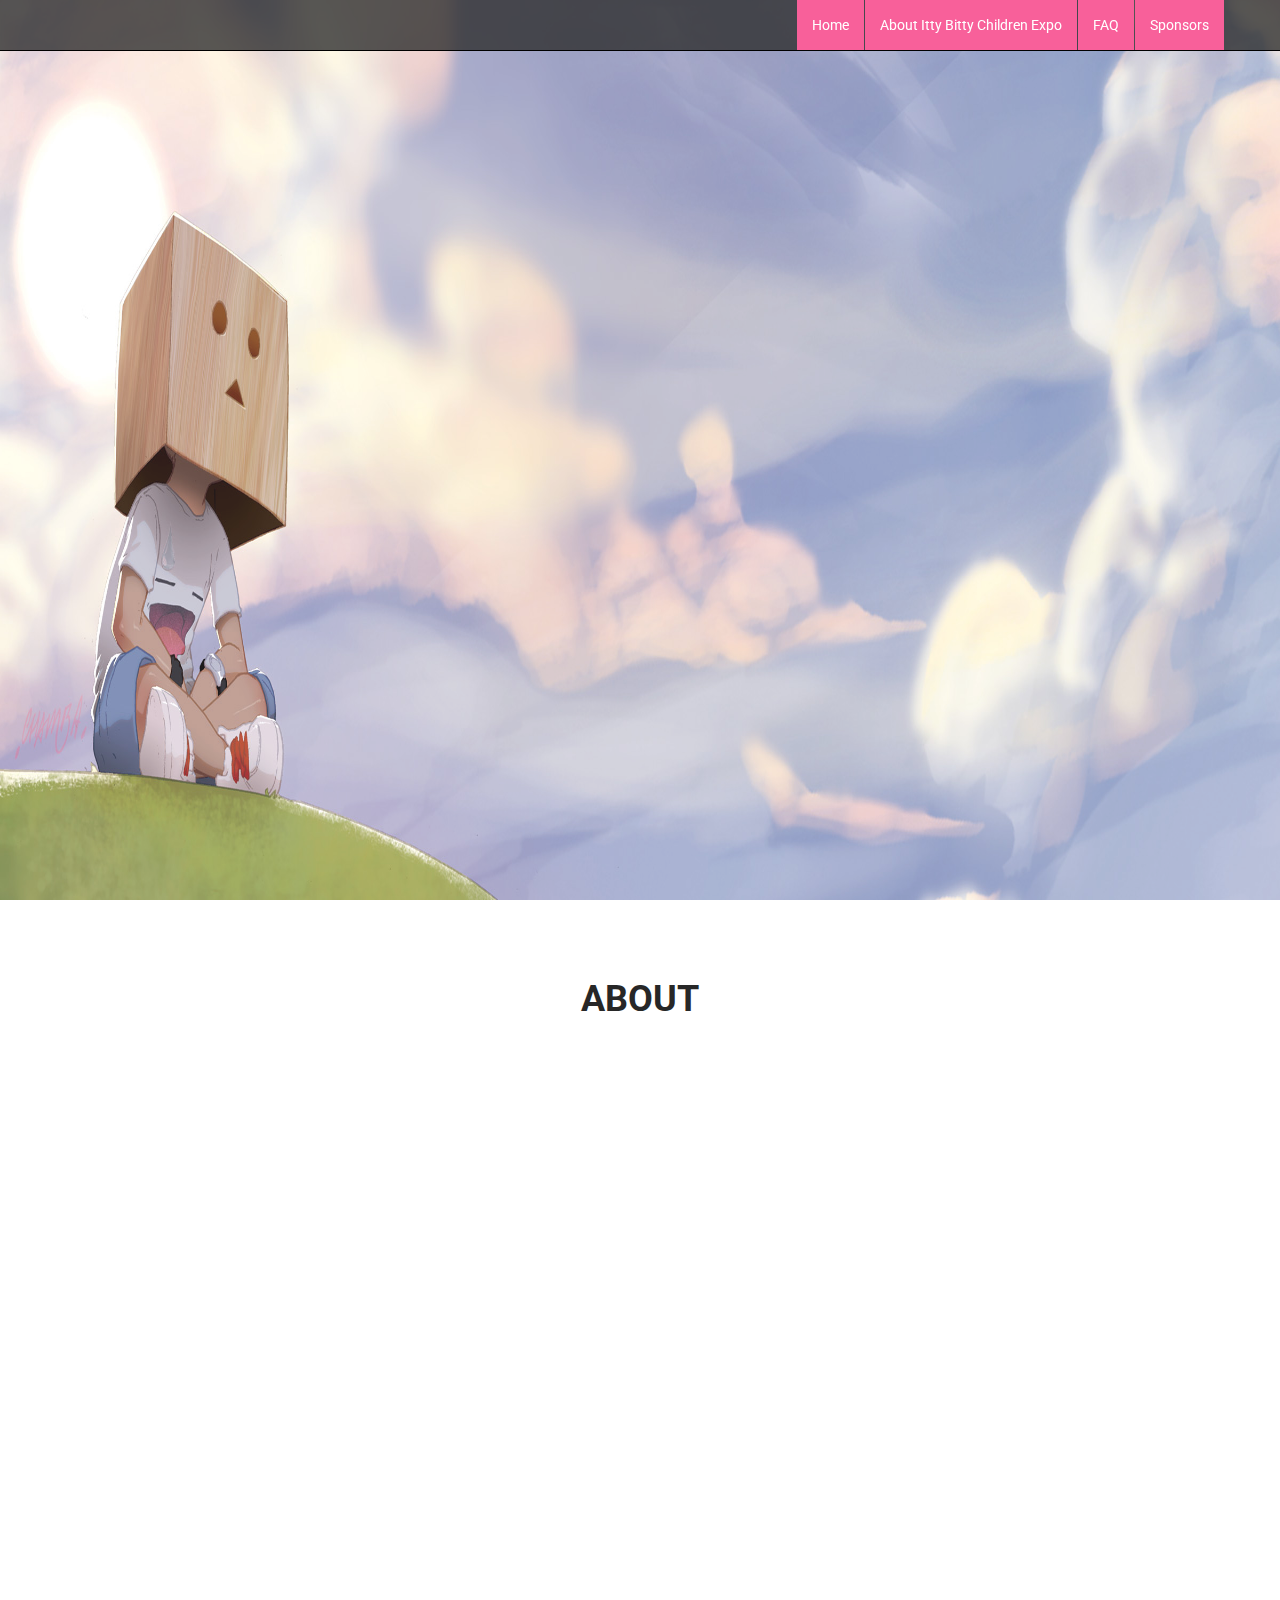
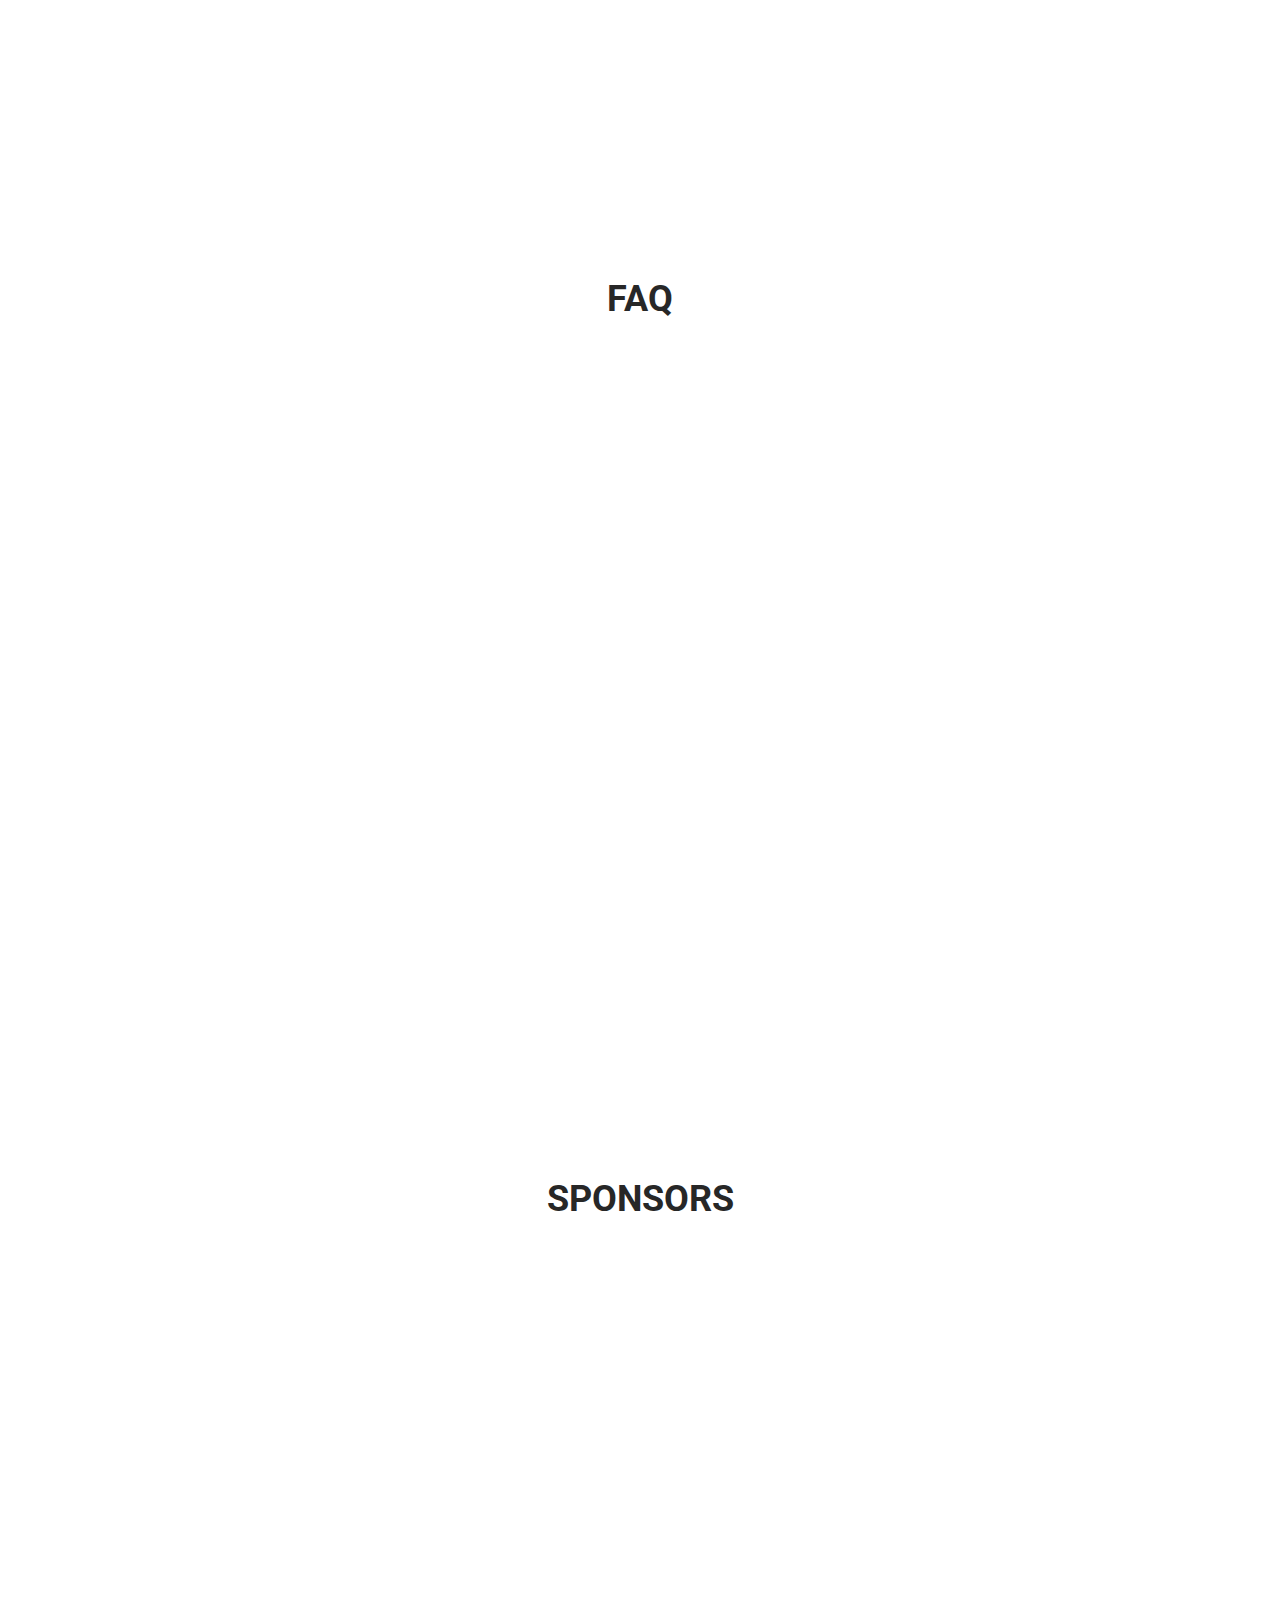
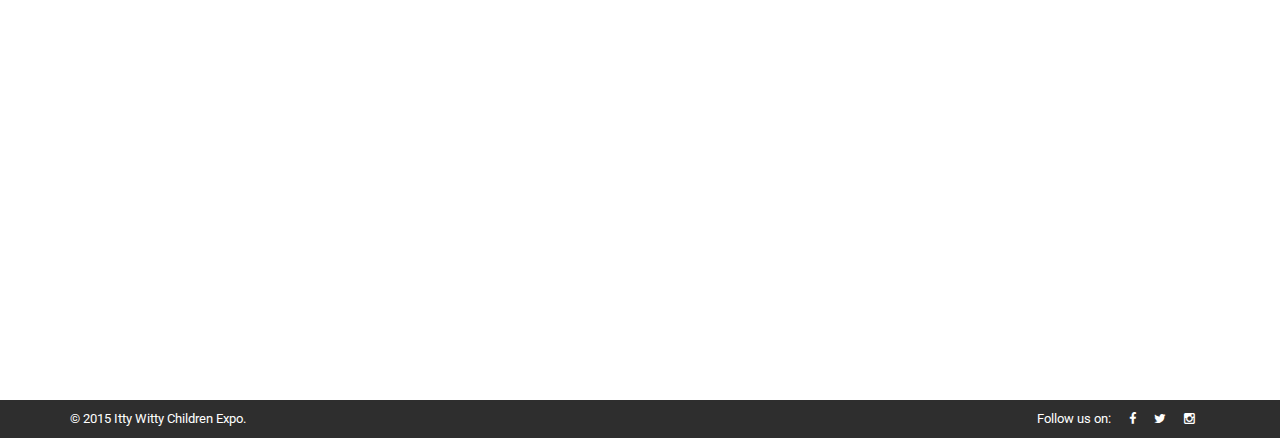
==== Itty Bitty Childrens Expo/about.html @ 8c100fec "fixed the coding" ====
<!DOCTYPE html>
<html lang="en">


<head>
    <meta charset="utf-8">
    <meta http-equiv="X-UA-Compatible" content="IE=edge">
    <meta name="viewport" content="width=device-width, initial-scale=1">
    <meta name="description" content="">
    <meta name="author" content="">

    <title>Itty Bitty Children Expo | About</title>

    <!--CSS-->
    <link href="css/font-awesome.min.css" rel="stylesheet">
    <link href="css/bootstrap.min.css" rel="stylesheet">
    <link href="css/scrolling-nav.css" rel="stylesheet">
    <link href="css/about.css" rel="stylesheet">


    <!--Javascript-->
    <script src="js/jquery.js"></script>
    <script src="js/bootstrap.min.js"></script>
    <script src="js/jquery.easing.min.js"></script>
    <script src="js/scrolling-nav.js"></script>
    <script src="js/jquery.slides.min.js"></script>
</head>

<body id="page-top" data-spy="scroll" data-target=".navbar-fixed-top">

    <!-- Navigation -->
    <nav class="navbar navbar-default navbar-fixed-top" role="navigation">

        <div class="container">

            <div class="navbar-header page-scroll">

                <button type="button" class="navbar-toggle" data-toggle="collapse" data-target=".navbar-ex1-collapse">
                    <span class="sr-only">Toggle navigation</span>
                    <span class="icon-bar"></span>
                    <span class="icon-bar"></span>
                    <span class="icon-bar"></span>
                </button>

                <a class="navbar-brand page-scroll" href="#page-top">
                    <!-- <img src="img/j2logosmall.png" id="smallLogo" /> -->
                    
                </a>
            </div>


            <div class="collapse navbar-collapse navbar-ex1-collapse">
                <ul class="nav navbar-nav navbar-right" id="ul-menu">
                    <li class="hidden">
                        <a class="page-scroll" href="#page-top"></a>
                    </li>
                     <li>
                        <a class="page-scroll" href="index.html">Home</a>
                    </li>
                    <li>
                        <a class="page-scroll" href="#about">About Itty Bitty Children Expo</a>
                    </li>
                    <li>
                        <a class="page-scroll" href="#faq">FAQ</a>
                    </li>
                    <li>
                        <a class="page-scroll" href="#sponsors">Sponsors</a>
                    </li>
                </ul>
            </div>
            <!-- /.navbar-collapse -->
        </div>
        <!-- /.container -->
    </nav>

    <!-- Intro Section -->
    <section id="intro" class="intro-section">
        <div class="container divContainer">
            
        </div>
    </section>

    <!-- ABOUT -->
    <section id="about" class="about-section">
        <div class="container divContainer">
            <h1 class="section-title">ABOUT</h1>
        </div>    
    </section>

    <!-- FAQ -->
    <section id="faq" class="faq-section">
        <div class="container divContainer">
            <h1 class="section-title">FAQ</h1>
        </div>
    </section>

    <!-- SPONSORS -->
    <section id="sponsors" class="sponsors-section">
        <div class="container divContainer">
            <h1 class="section-title">SPONSORS</h1>
            
        </div>
    </section>

    <footer id="footer">
        <div class="container">
            <div class="row">
                <div class="col-sm-6">
                    &copy; 2015 Itty Witty Children Expo. <!-- Designed by <a target="_blank" href="http://shapebootstrap.net/" title="Ang mga pogi ng CS">Aviso, Llagas, Manalastas</a> -->
                </div>
                <div class="col-sm-6">
                    
                    <ul class="social-icons">
                        <li>Follow us on:</li>
                        <li><a href="http://www.facebook.com" target="_blank"><i class="fa fa-facebook"></i></a></li>
                        <li><a href="http://www.twitter.com"><i class="fa fa-twitter"></i></a></li>
                         <li><a href="http://www.instagram.com"><i class="fa fa-instagram"></i></a></li>
      
                    </ul>
                </div>
            </div>
        </div>
    </footer><!--/#footer-->

</body>
</html>
---- Itty Bitty Childrens Expo/css/scrolling-nav.css ----
/*!
 * Start Bootstrap - Scrolling Nav HTML Template (http://startbootstrap.com)
 * Code licensed under the Apache License v2.0.
 * For details, see http://www.apache.org/licenses/LICENSE-2.0.
 */

body {
    width: 100%;
    height: 100%;
}

html {
    width: 100%;
    height: 100%;
}

@media(min-width:767px) {
    .navbar {
        
        -webkit-transition: background .5s ease-in-out,padding .5s ease-in-out;
        -moz-transition: background .5s ease-in-out,padding .5s ease-in-out;
        transition: background .5s ease-in-out,padding .5s ease-in-out;
    }

    .top-nav-collapse {
        padding: 0;
    }
}



/***********************
********* Footer ******
************************/
#footer {
  position: relative;
  bottom: 0;
  width: 100%;
  padding-top: 10px;
  padding-bottom: 10px;
  color: #fff;
  background: #2e2e2e;
  font-size: .9em;
}
#footer a {
  color: #fff;
}
#footer a:hover {
  color: #45aed6;
}


#footer ul {
    list-style-type: none;
    padding: 0;
    margin: 0 7.5px;
}

#footer ul > li {
    display: inline-block;
    margin: 0 7.5px;
}

@media only screen and (min-width: 768px) {
    #footer .social-icons {
        float: right;   
    }
}


.section-title {
    font-weight: bold;
    color: #272727;
    text-transform: uppercase;
    position: relative;
    padding-bottom: 20px;
}
---- Itty Bitty Childrens Expo/css/about.css ----
@import url(http://fonts.googleapis.com/css?family=Roboto:400,300,100,700,100italic,300italic,400italic,700italic);

*{
    margin:0;
    padding:0;
}

body {
    background: url("../images/bg2.jpg");
    background-size: 100% 100%;
    background-repeat: no-repeat;
    background-attachment: fixed;

    font-family: 'Roboto', sans-serif;
    font-weight: 400;
}

.navbar-default {
    background-color: rgba(46, 46, 46, 0.8);
    border-bottom: 1px solid #000;
}

    .navbar-default .navbar-nav > li > a {
        color: #fff;
    }

        .navbar-default .navbar-nav > li > a:hover {
            color: #000;
        }

        .navbar-default .navbar-nav > li > a:focus {
            color: #fff;
        }

    .navbar-default .navbar-brand {
        color: #b1b1b1;
    }

        .navbar-default .navbar-brand:hover {
            color: #fff;
        }

        .navbar-default .navbar-brand:focus {
            color: #b1b1b1;
        }

#ul-menu li:nth-child(2) {
    background-color: #F8609A;
    margin-right: 1px;
    
}

#ul-menu li:nth-child(3) {
    background-color: #F8609A;
    margin-right: 1px;
}

#ul-menu li:nth-child(4) {
    background-color: #F8609A;
    margin-right: 1px;
}

#ul-menu li:nth-child(5) {
    background-color: #F8609A;
    margin-right: 1px;
}

.navbar-default .navbar-nav>.active>a, .navbar-default .navbar-nav>.active>a:hover, .navbar-default .navbar-nav>.active>a:focus {
    color: #000;
    background-color: transparent;
}


/*Non Nav*/
#smallLogo {
    float: left;
    margin-top: -5px;
    margin-right: 5px;
    height: 32px;
}

#slides {
    position: relative;
    top: -75px;
    border: 1px solid #383838;
    max-height: 85%;
    max-width: 85%;
    margin-left: auto;
    margin-right: auto;
    background-color:#e1e1e1;
}

    #slides img {
        max-height: 100%;
        max-width: 100%;
    }

.divContainer {
    margin-top:-90px;
}


/*ACCORDION*/

#accordion input {
	display: none;
}
#accordion label {
	background: #383838;
    color:#fff;
	cursor: pointer;
	display: block;
	margin-bottom: .125em;
	padding: .25em 1em;
	z-index: 20;
}
#accordion label:hover {
	background: #b1b1b1;
}

#accordion input:checked + label {
	background: #383838;
	border-bottom-right-radius: 0;
	border-bottom-left-radius: 0;
	color: #fff;
	margin-bottom: 0;
}
#accordion article {
	background: #fff;
	height:0px;
	overflow:hidden;
	z-index:10;
}

#accordion input:checked article {
}
#accordion input:checked ~ article {
	border-bottom-left-radius: .25em;
	border-bottom-right-radius: .25em;
	height: auto;
	margin-bottom: .125em;
}


div article {
    font-size:.8em;
}

p {
    margin:0;
}



/* Demo Sections - You can use these as guides or delete them - the scroller will work with any sort of height, fixed, undefined, or percentage based.
The padding is very important to make sure the scrollspy picks up the right area when scrolled to. Adjust the margin and padding of sections and children 
of those sections to manage the look and feel of the site. */

.intro-section {
    height: 100%;
    overflow: auto;
    padding-top: 150px;
    text-align: center;
    background: rgba(255, 255, 255, 0.1);
}

.about-section {
    height: 100%;
    overflow: auto;
    padding-top: 150px;
    text-align: center;
    background: rgba(255, 255, 255, 0.1);
}

.faq-section {
    height: 100%;
    overflow: auto;
    padding-top: 150px;
    text-align: center;
    background: rgba(255, 255, 255, 0.1);
}

.sponsors-section {
    height: 100%;
    overflow: auto;
    padding-top: 150px;
    text-align: center;
    background: rgba(255, 255, 255, 0.1);
}

@media screen and (max-width: 414px) and (max-height: 736px) {

    body {
        background-image:url("../images/bg2.jpg");
        background-repeat:no-repeat;
        background-size: 200% 100%;
    }


}
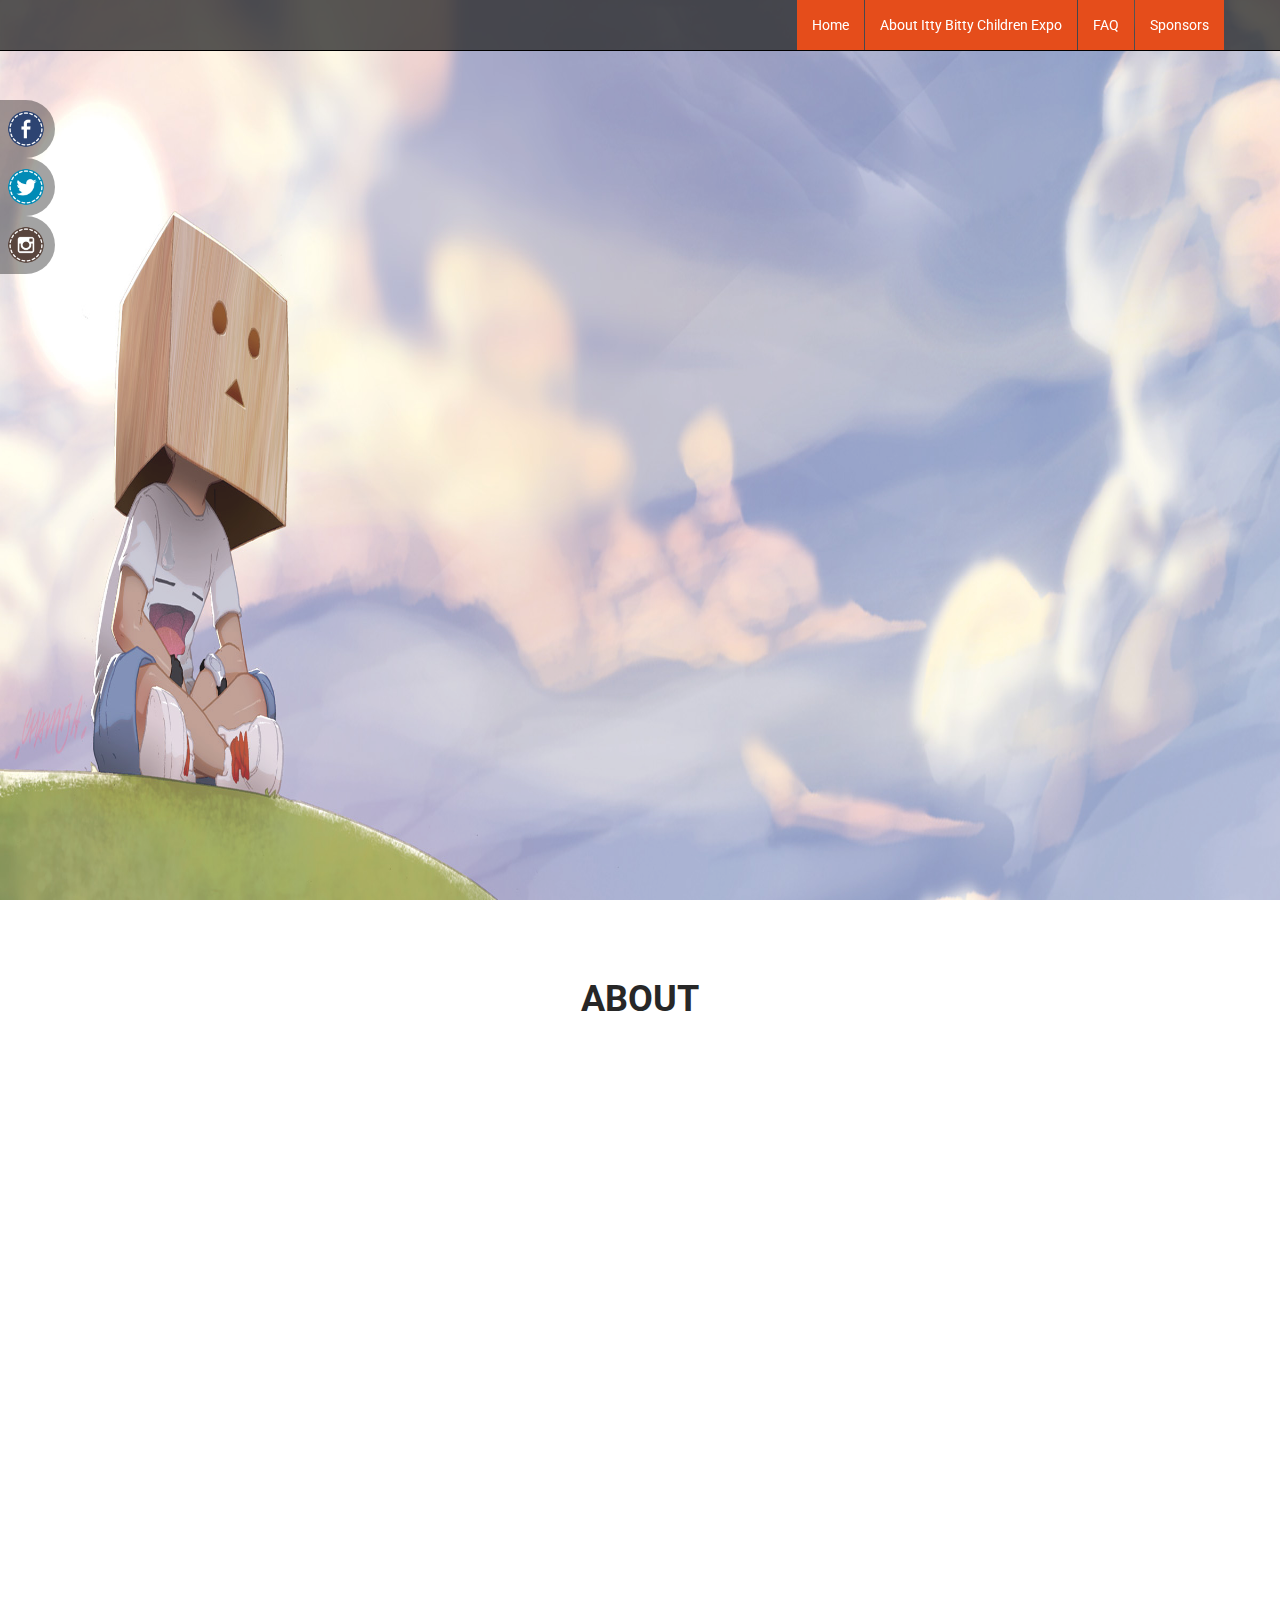
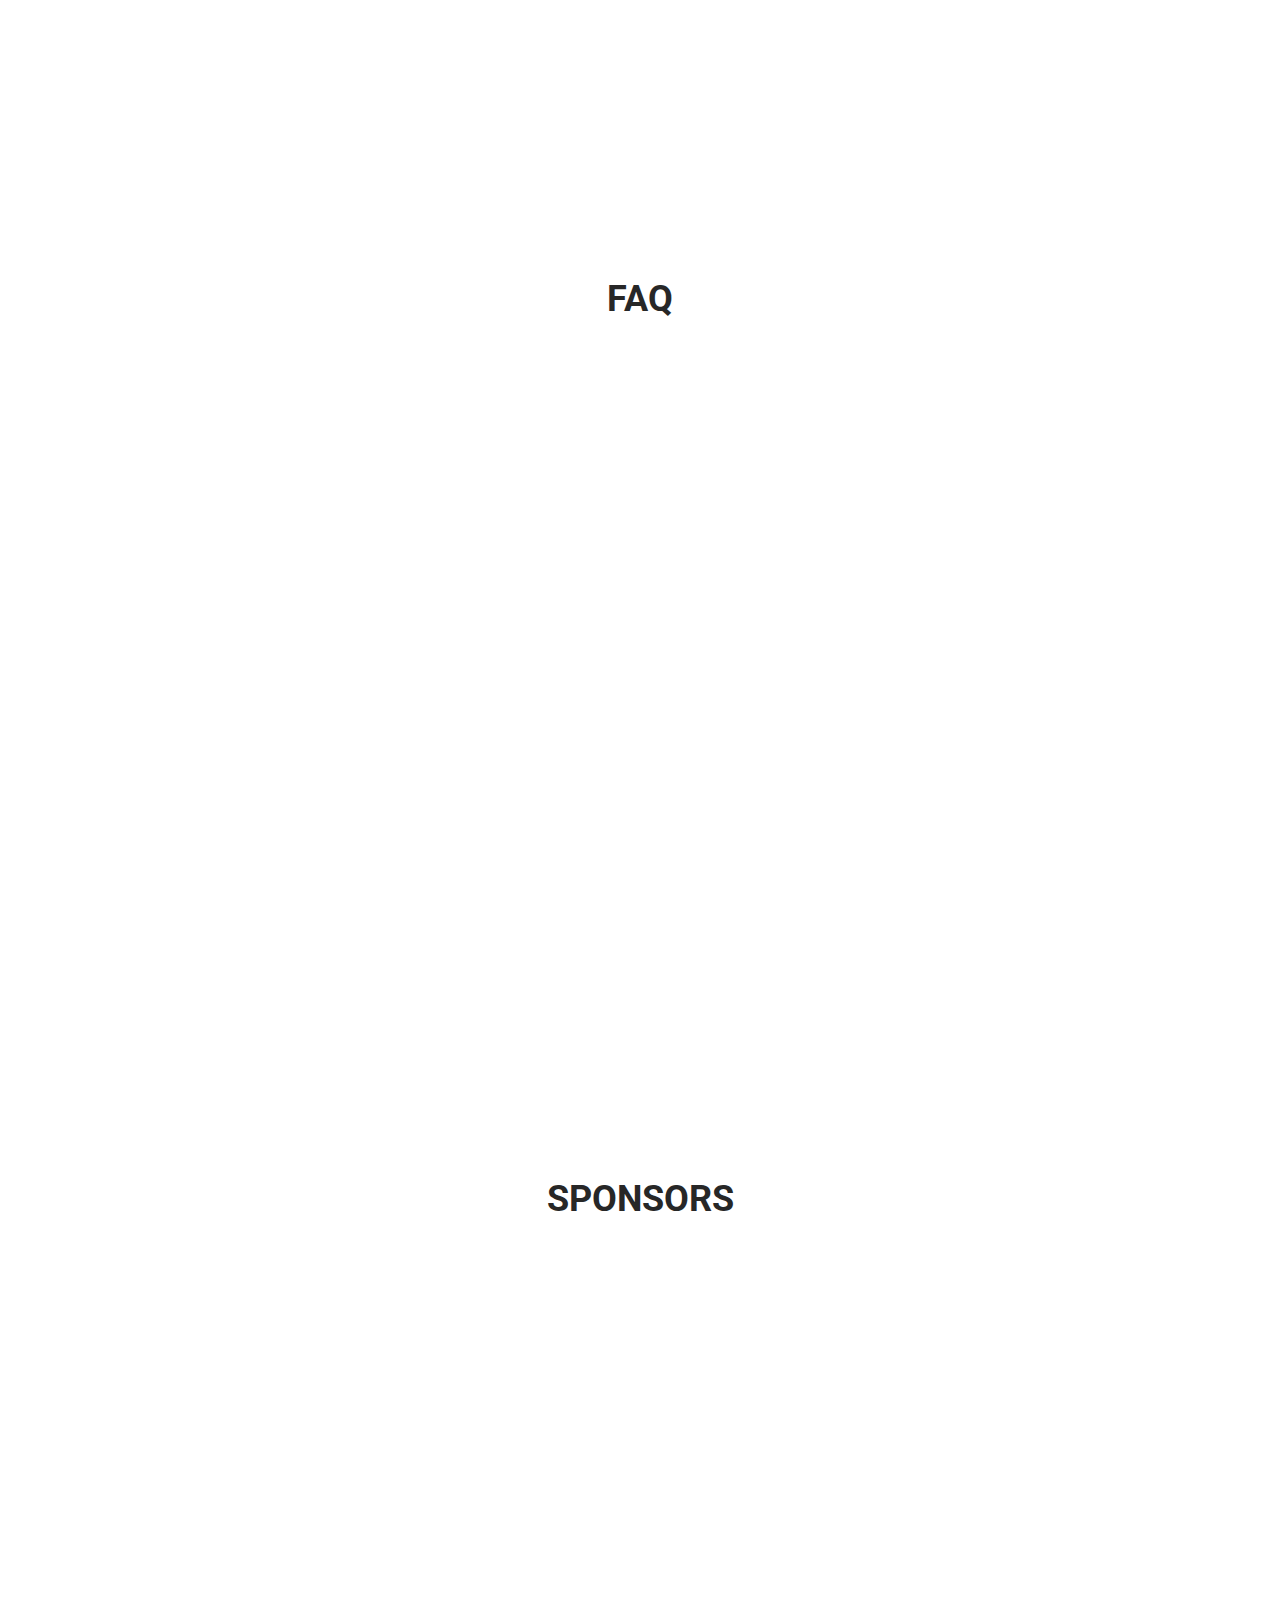
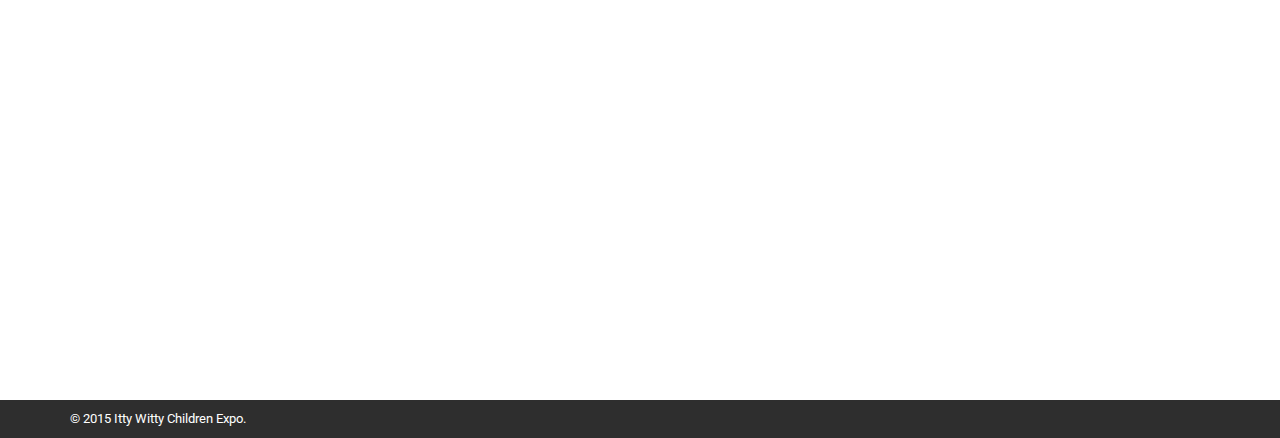
==== commit 8249d7c7: "" ====
--- a/Itty Bitty Childrens Expo/about.html
+++ b/Itty Bitty Childrens Expo/about.html
@@ -16,8 +16,8 @@
     <link href="css/bootstrap.min.css" rel="stylesheet">
     <link href="css/scrolling-nav.css" rel="stylesheet">
     <link href="css/about.css" rel="stylesheet">
-
-
+    <link href="css/socialstyle.css" rel="stylesheet">
+                                           
     <!--Javascript-->
     <script src="js/jquery.js"></script>
     <script src="js/bootstrap.min.js"></script>
@@ -108,18 +108,22 @@
                 <div class="col-sm-6">
                     &copy; 2015 Itty Witty Children Expo. <!-- Designed by <a target="_blank" href="http://shapebootstrap.net/" title="Ang mga pogi ng CS">Aviso, Llagas, Manalastas</a> -->
                 </div>
-                <div class="col-sm-6">
-                    
-                    <ul class="social-icons">
-                        <li>Follow us on:</li>
-                        <li><a href="http://www.facebook.com" target="_blank"><i class="fa fa-facebook"></i></a></li>
-                        <li><a href="http://www.twitter.com"><i class="fa fa-twitter"></i></a></li>
-                         <li><a href="http://www.instagram.com"><i class="fa fa-instagram"></i></a></li>
-      
-                    </ul>
-                </div>
+               
             </div>
         </div>
+        
+        
+        <nav class="social">
+          <ul>
+                <li><a href="http://facebook.com"><img src="images/Facebook.png" alt="" width="38" height="38" class="circle"/></a></li><br>
+              <li><a href="http://twitter.com"><img src="images/Twitter.png" alt="" width="38" height="38" class="circle"/></a></li><br>
+             <li><a href="http://www.instagram.com"><img src="images/Instagram.png" alt="" width="38" height="38" class="circle"/></a></li><br>
+
+          </ul>
+      </nav>
+        
+        
+        
     </footer><!--/#footer-->
 
 </body>
--- a/Itty Bitty Childrens Expo/css/about.css
+++ b/Itty Bitty Childrens Expo/css/about.css
@@ -26,6 +26,8 @@
 
         .navbar-default .navbar-nav > li > a:hover {
             color: #000;
+            background-color: #EC6B46;
+            
         }
 
         .navbar-default .navbar-nav > li > a:focus {
@@ -37,6 +39,7 @@
     }
 
         .navbar-default .navbar-brand:hover {
+            
             color: #fff;
         }
 
@@ -45,23 +48,23 @@
         }
 
 #ul-menu li:nth-child(2) {
-    background-color: #F8609A;
+    background-color: #E54D1B;
     margin-right: 1px;
     
 }
 
 #ul-menu li:nth-child(3) {
-    background-color: #F8609A;
+    background-color: #E54D1B;
     margin-right: 1px;
 }
 
 #ul-menu li:nth-child(4) {
-    background-color: #F8609A;
+    background-color: #E54D1B;
     margin-right: 1px;
 }
 
 #ul-menu li:nth-child(5) {
-    background-color: #F8609A;
+    background-color: #E54D1B;
     margin-right: 1px;
 }
 
--- a/Itty Bitty Childrens Expo/css/socialstyle.css
+++ b/Itty Bitty Childrens Expo/css/socialstyle.css
@@ -0,0 +1,51 @@
+a {
+  color: #fff;
+  text-decoration: none;
+}
+
+.social {
+  position: fixed;
+  top: 100px;
+}
+.social ul {
+  padding: 100px;
+  -webkit-transform: translate(-270px, 0);
+  -moz-transform: translate(-270px, 0);
+  -ms-transform: translate(-270px, 0);
+  -o-transform: translate(-270px, 0);
+  transform: translate(-270px, 0);
+}
+.social ul li {
+  display: block;
+  margin: 5px;
+  background: rgba(0, 0, 0, 0.36);
+  width: 310px;
+  text-align: right;
+  padding: 10px;
+  -webkit-border-radius: 0 30px 30px 0;
+  -moz-border-radius: 0 30px 30px 0;
+  border-radius: 0 30px 30px 0;
+  -webkit-transition: all 1s;
+  -moz-transition: all 1s;
+  -ms-transition: all 1s;
+  -o-transition: all 1s;
+  transition: all 1s;
+}
+.social ul li:hover img {
+  color: #fff;
+  
+  -webkit-transform: rotate(360deg);
+  -moz-transform: rotate(360deg);
+  -ms-transform: rotate(360deg);
+  -o-transform: rotate(360deg);
+  transform: rotate(360deg);
+  -webkit-transition: all 1s;
+  -moz-transition: all 1s;
+  -ms-transition: all 1s;
+  -o-transition: all 1s;
+  transition: all 1s;
+}
+
+
+
+    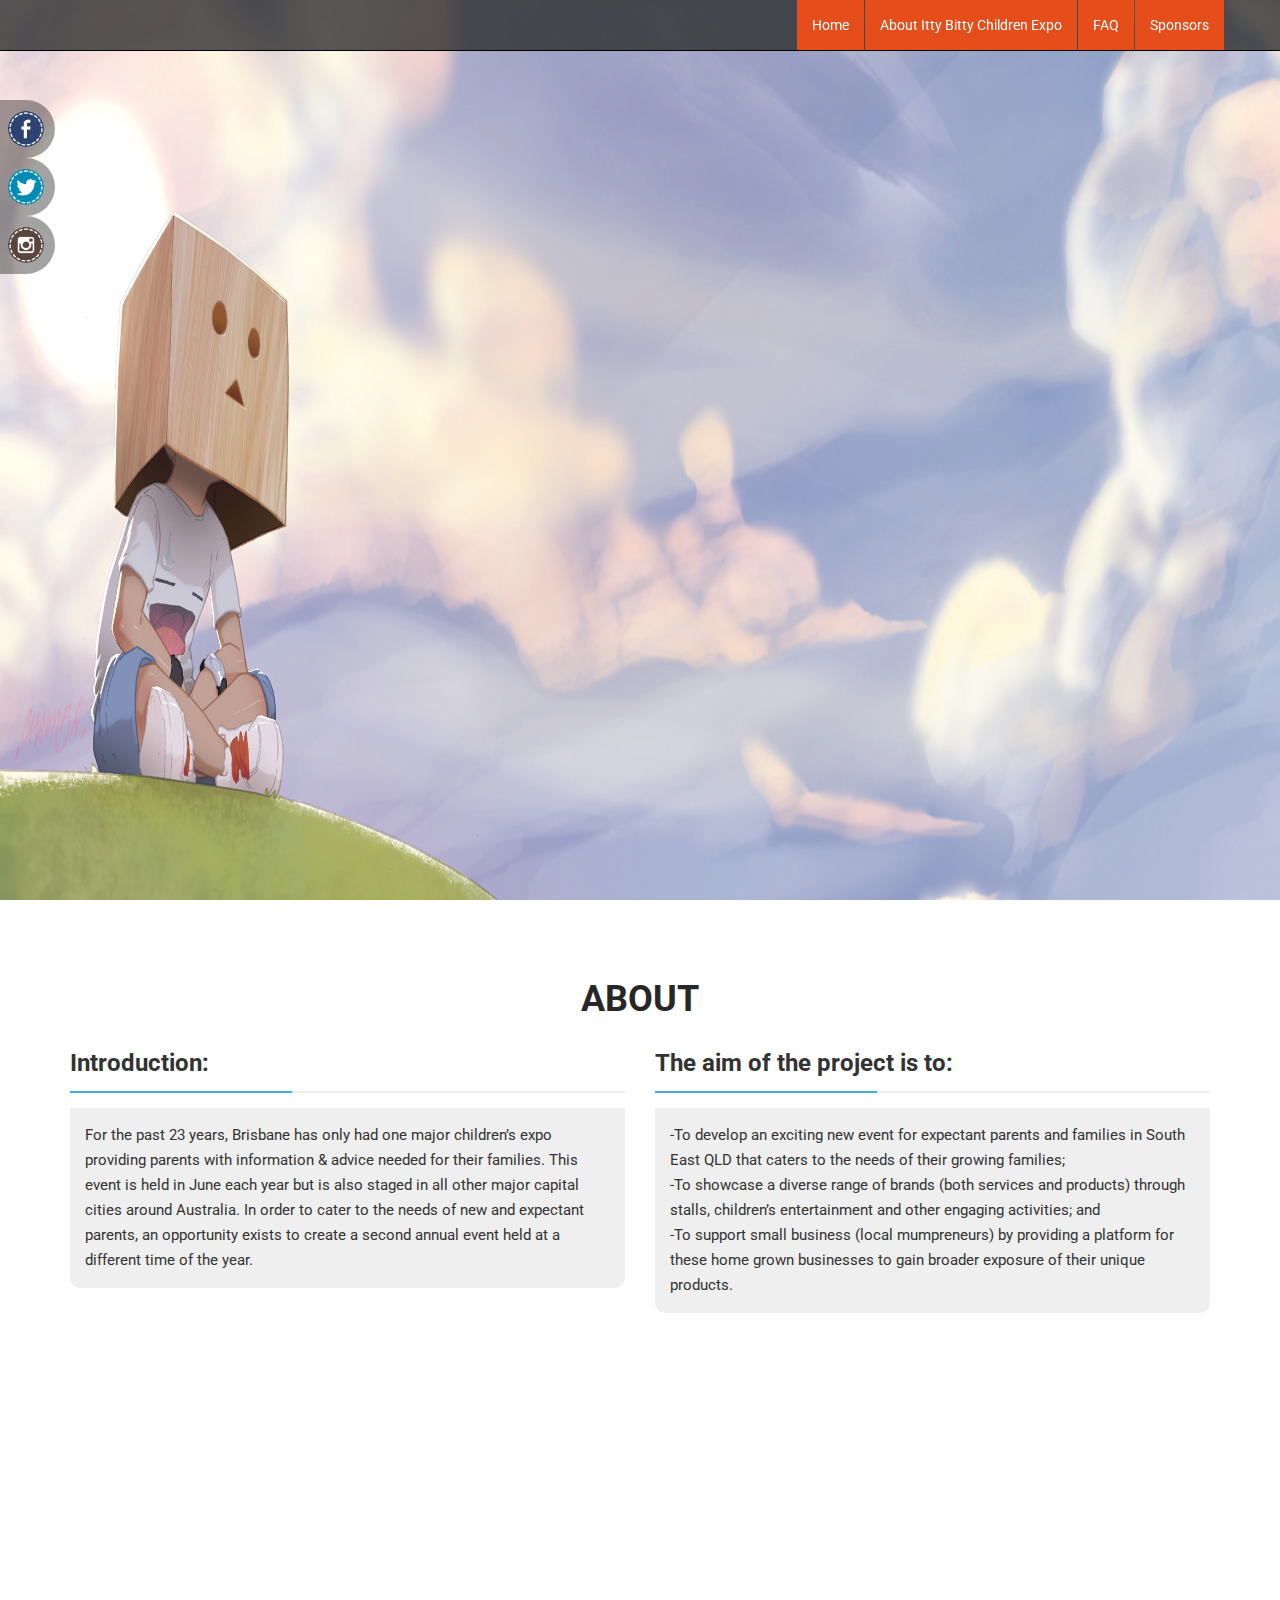
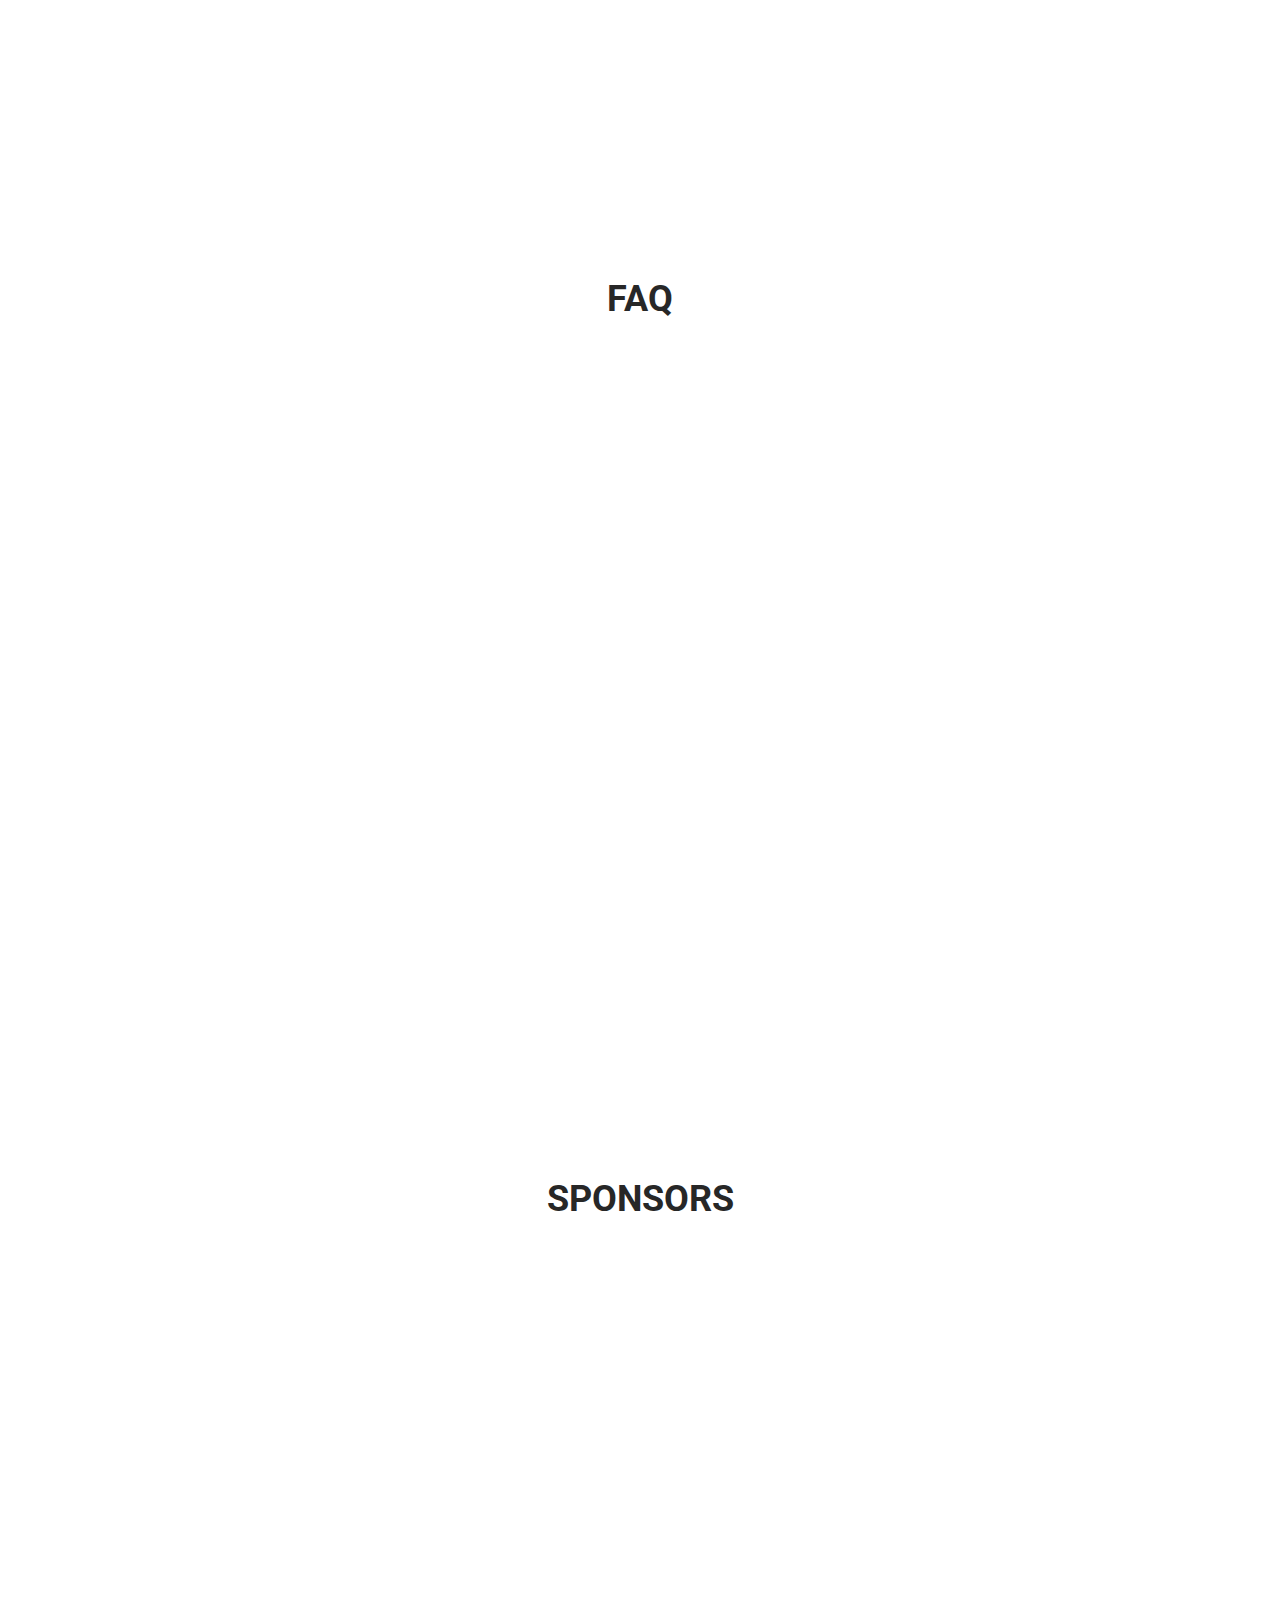
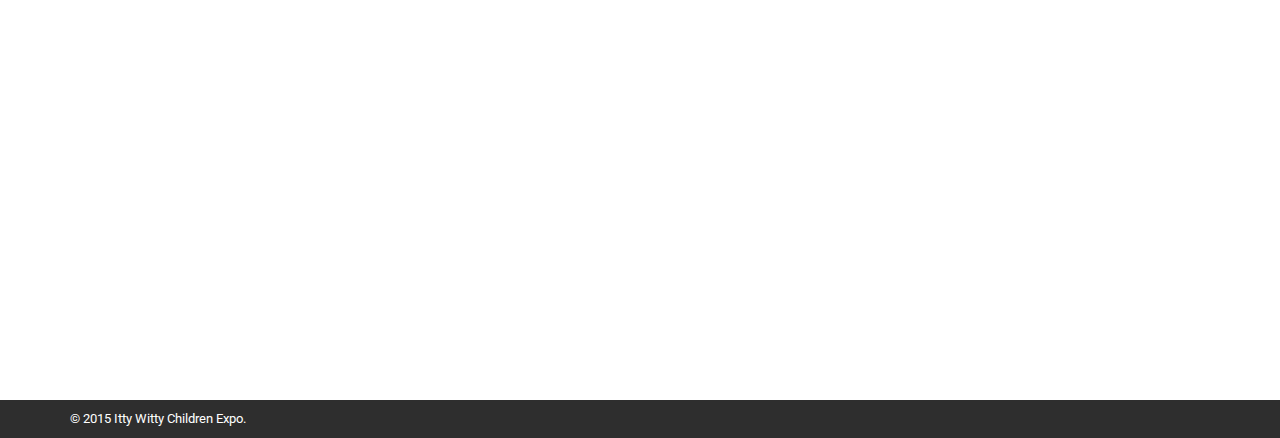
==== commit 81f57ef8: "" ====
--- a/Itty Bitty Childrens Expo/about.html
+++ b/Itty Bitty Childrens Expo/about.html
@@ -84,6 +84,26 @@
     <section id="about" class="about-section">
         <div class="container divContainer">
             <h1 class="section-title">ABOUT</h1>
+            
+             <div class="row">
+                <div class="col-sm-6" style="visibility: visible; margin-bottom: 25px;">
+                    <h3 class="column-title">Introduction:</h3>
+                    <div class="column-div">
+                        <p>
+                           For the past 23 years, Brisbane has only had one major children’s expo providing parents with information & advice needed for their families. This event is held in June each year but is also staged in all other major capital cities around Australia. In order to cater to the needs of new and expectant parents, an opportunity exists to create a second annual event held at a different time of the year. 
+                        </p>
+                    </div>
+                </div>
+                <div class="col-sm-6" style="visibility: visible">
+                    <h3 class="column-title">The aim of the project is to:</h3>
+                    <div class="column-div">
+                        <p>-To develop an exciting new event for expectant parents and families in South East QLD that caters to the needs of their growing families;</br>
+                    -To showcase a diverse range of brands (both services and products) through stalls, children’s entertainment and other engaging activities; and</br>
+                 -To support small business (local mumpreneurs) by providing a platform for these home grown businesses to gain broader exposure of their unique products.
+                        </p>
+                    </div>
+                </div>
+            </div>
         </div>    
     </section>
 
--- a/Itty Bitty Childrens Expo/css/about.css
+++ b/Itty Bitty Childrens Expo/css/about.css
@@ -102,6 +102,41 @@
     margin-top:-90px;
 }
 
+/*CONTENTS*/
+
+
+.divContainer p {
+    text-align: left;
+    font-size: 15px;
+    line-height: 25px;
+}
+
+.column-div {
+    margin-top: 15px;
+    background-color: rgba(235,235,235, .8);   
+    border-bottom-left-radius: 10px;
+    border-bottom-right-radius: 10px;
+    padding: 15px;
+}
+
+.column-title {
+    font-weight: bold;
+    margin-top: 0;
+    padding-bottom: 15px;
+    border-bottom: 2px solid #eee;
+    margin-bottom: 1px;
+    position: relative;
+    text-align:left;
+}
+
+.column-title:after {
+    content: " ";
+    position: absolute;
+    bottom: -2px;
+    left: 0;
+    width: 40%;
+    border-bottom: 2px solid #45aed6;
+}
 
 /*ACCORDION*/
 
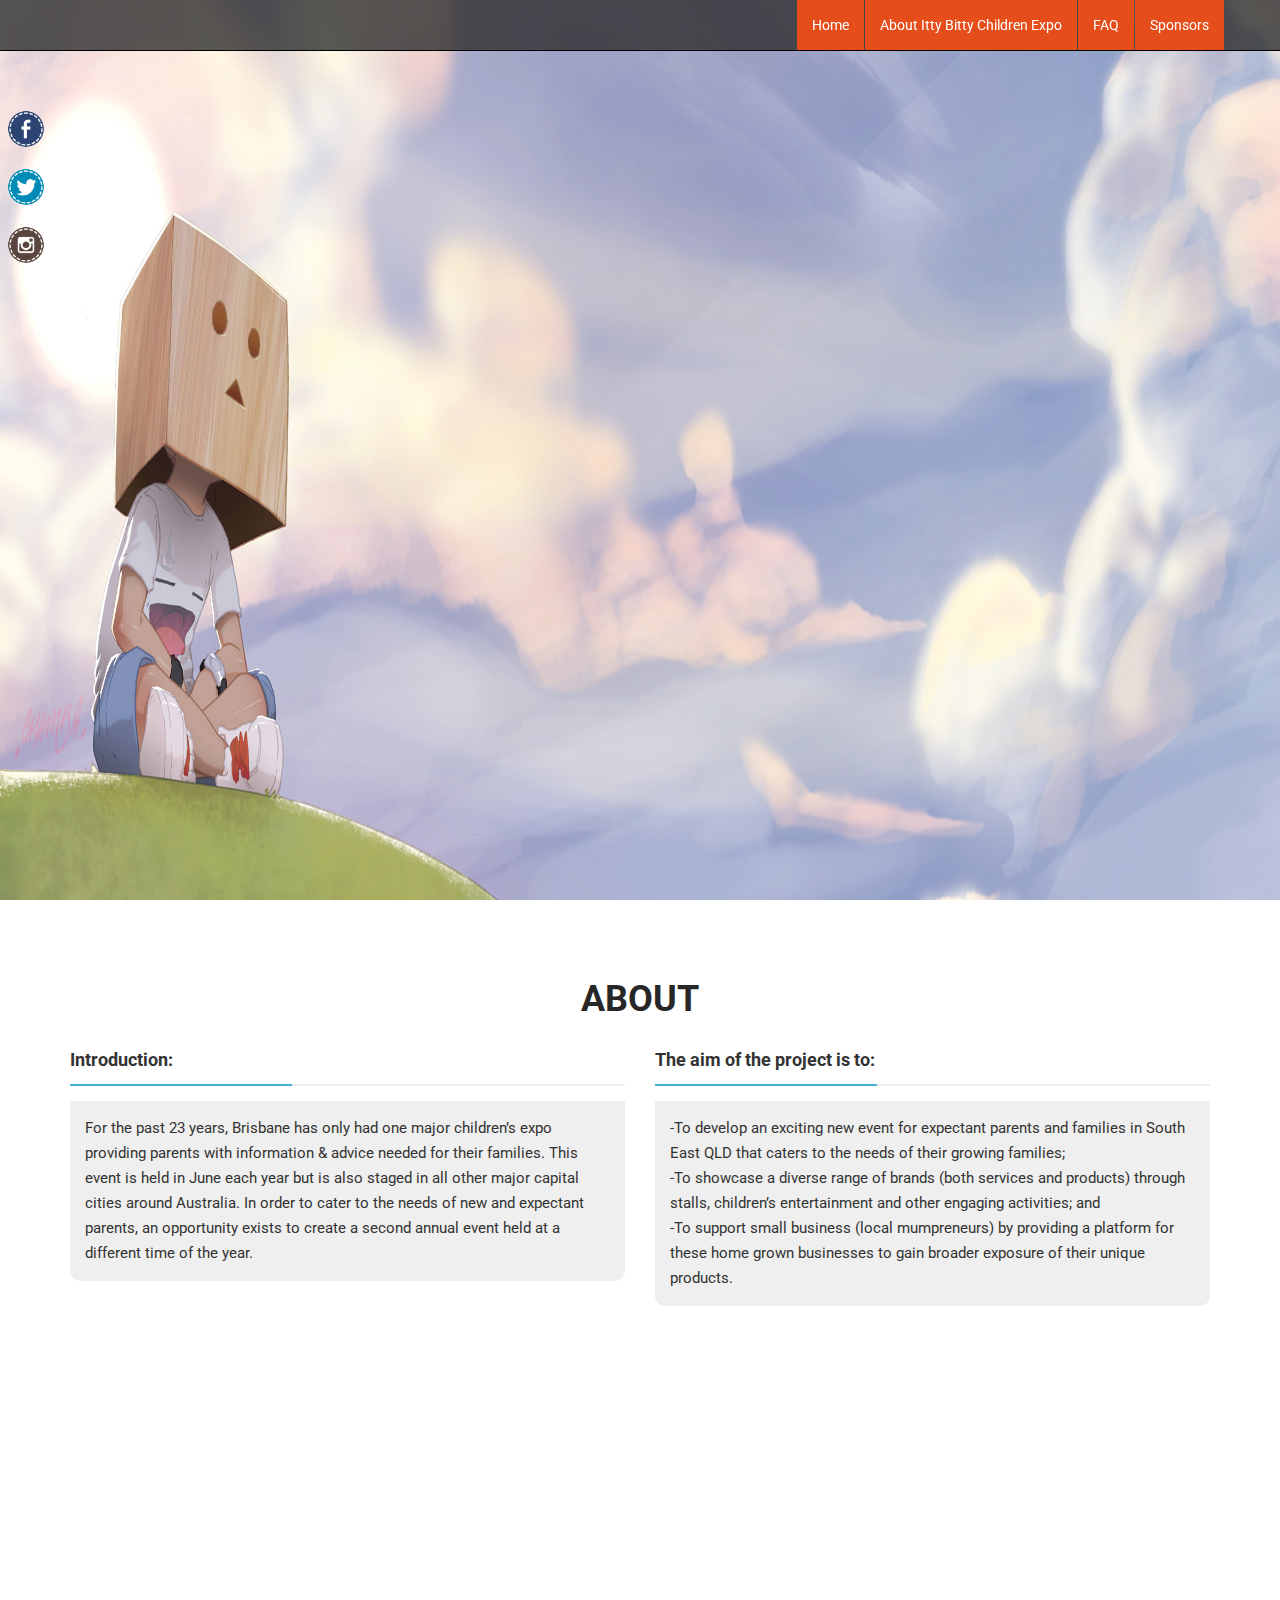
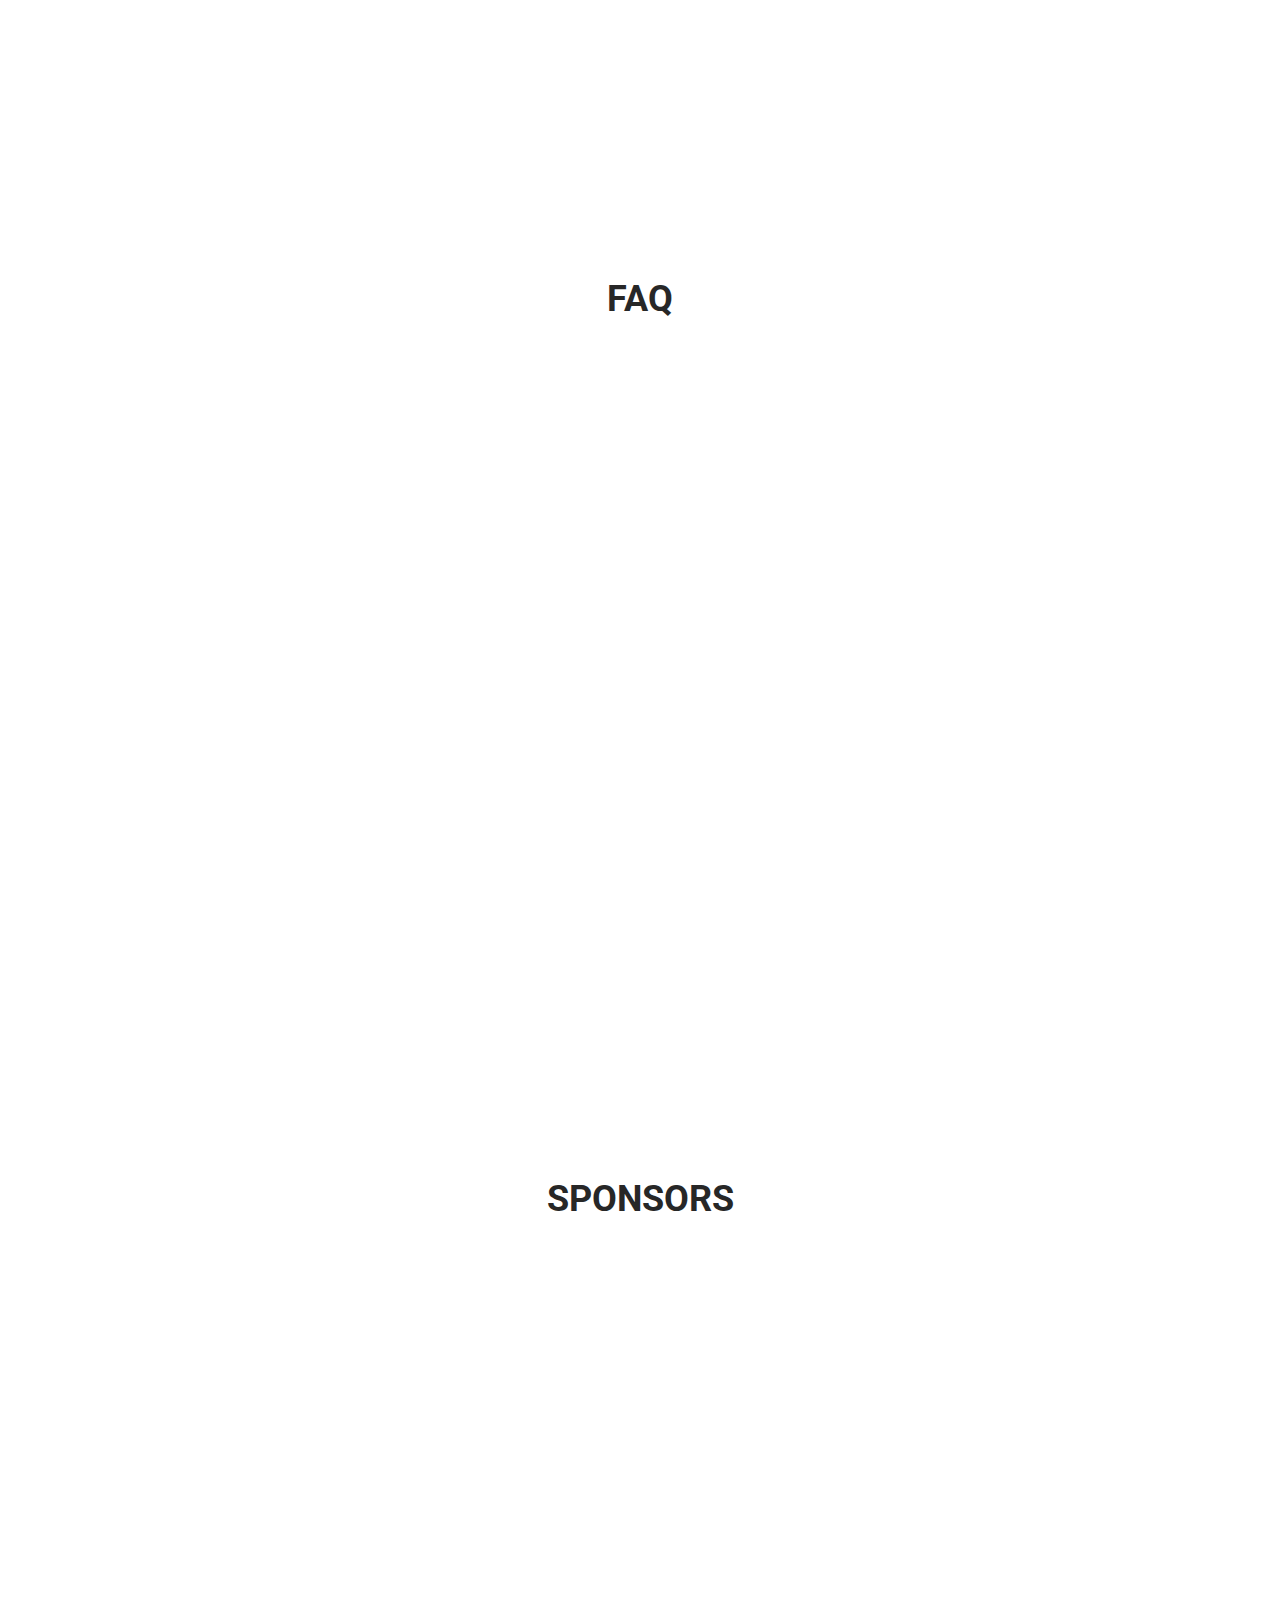
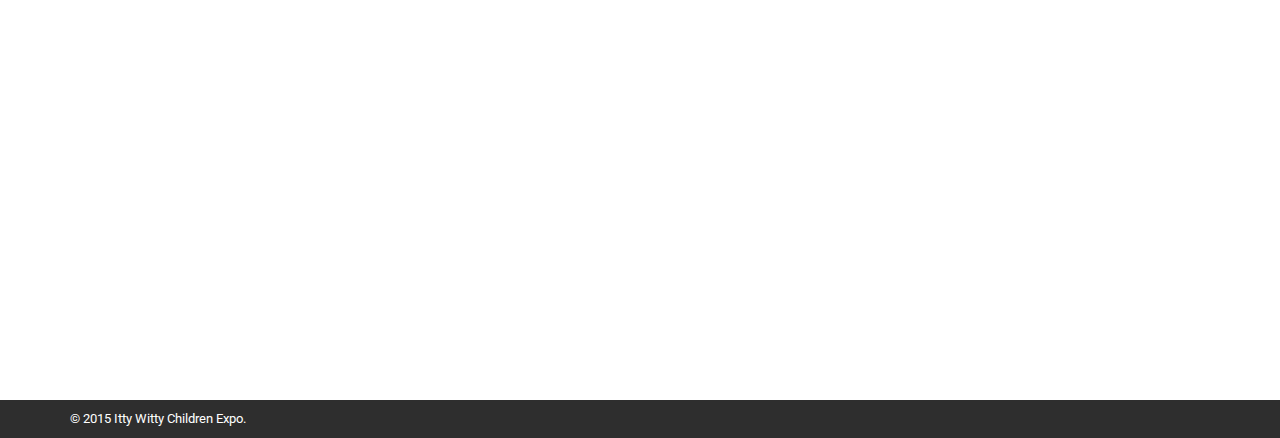
==== commit 23f3b358: "trunk/Itty Bitty Childrens Expo/about.html trunk/Itty Bitty Childrens Expo/css/about.css trunk/Itty " ====
--- a/Itty Bitty Childrens Expo/about.html
+++ b/Itty Bitty Childrens Expo/about.html
@@ -87,7 +87,7 @@
             
              <div class="row">
                 <div class="col-sm-6" style="visibility: visible; margin-bottom: 25px;">
-                    <h3 class="column-title">Introduction:</h3>
+                    <h4 class="column-title">Introduction:</h4>
                     <div class="column-div">
                         <p>
                            For the past 23 years, Brisbane has only had one major children’s expo providing parents with information & advice needed for their families. This event is held in June each year but is also staged in all other major capital cities around Australia. In order to cater to the needs of new and expectant parents, an opportunity exists to create a second annual event held at a different time of the year. 
@@ -95,7 +95,7 @@
                     </div>
                 </div>
                 <div class="col-sm-6" style="visibility: visible">
-                    <h3 class="column-title">The aim of the project is to:</h3>
+                    <h4 class="column-title">The aim of the project is to:</h4>
                     <div class="column-div">
                         <p>-To develop an exciting new event for expectant parents and families in South East QLD that caters to the needs of their growing families;</br>
                     -To showcase a diverse range of brands (both services and products) through stalls, children’s entertainment and other engaging activities; and</br>
--- a/Itty Bitty Childrens Expo/css/about.css
+++ b/Itty Bitty Childrens Expo/css/about.css
@@ -18,6 +18,7 @@
 .navbar-default {
     background-color: rgba(46, 46, 46, 0.8);
     border-bottom: 1px solid #000;
+    
 }
 
     .navbar-default .navbar-nav > li > a {
@@ -72,6 +73,7 @@
     color: #000;
     background-color: transparent;
 }
+
 
 
 /*Non Nav*/
@@ -138,6 +140,9 @@
     border-bottom: 2px solid #45aed6;
 }
 
+#h1{
+    font-family: sans-serif;
+}
 /*ACCORDION*/
 
 #accordion input {
--- a/Itty Bitty Childrens Expo/css/socialstyle.css
+++ b/Itty Bitty Childrens Expo/css/socialstyle.css
@@ -1,11 +1,8 @@
-a {
-  color: #fff;
-  text-decoration: none;
-}
 
 .social {
   position: fixed;
   top: 100px;
+  width:20px;
 }
 .social ul {
   padding: 100px;
@@ -18,7 +15,7 @@
 .social ul li {
   display: block;
   margin: 5px;
-  background: rgba(0, 0, 0, 0.36);
+  
   width: 310px;
   text-align: right;
   padding: 10px;
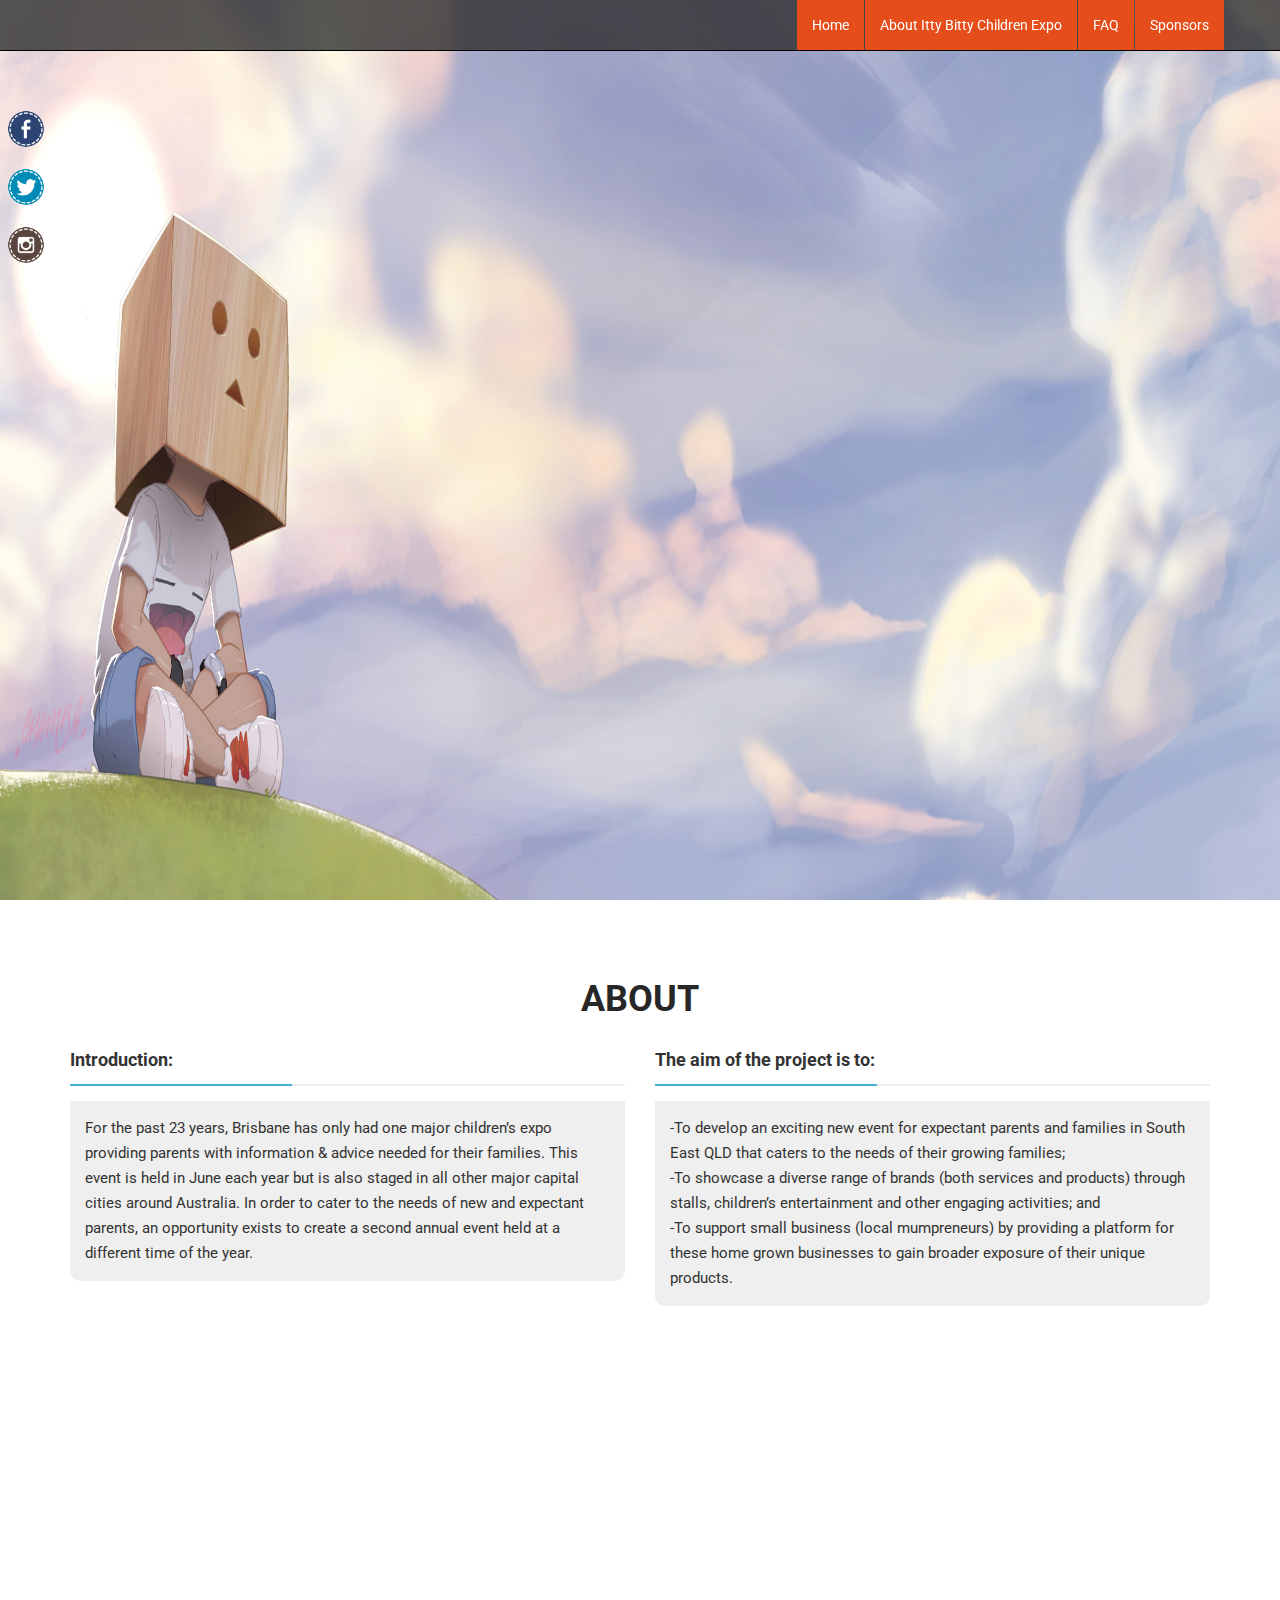
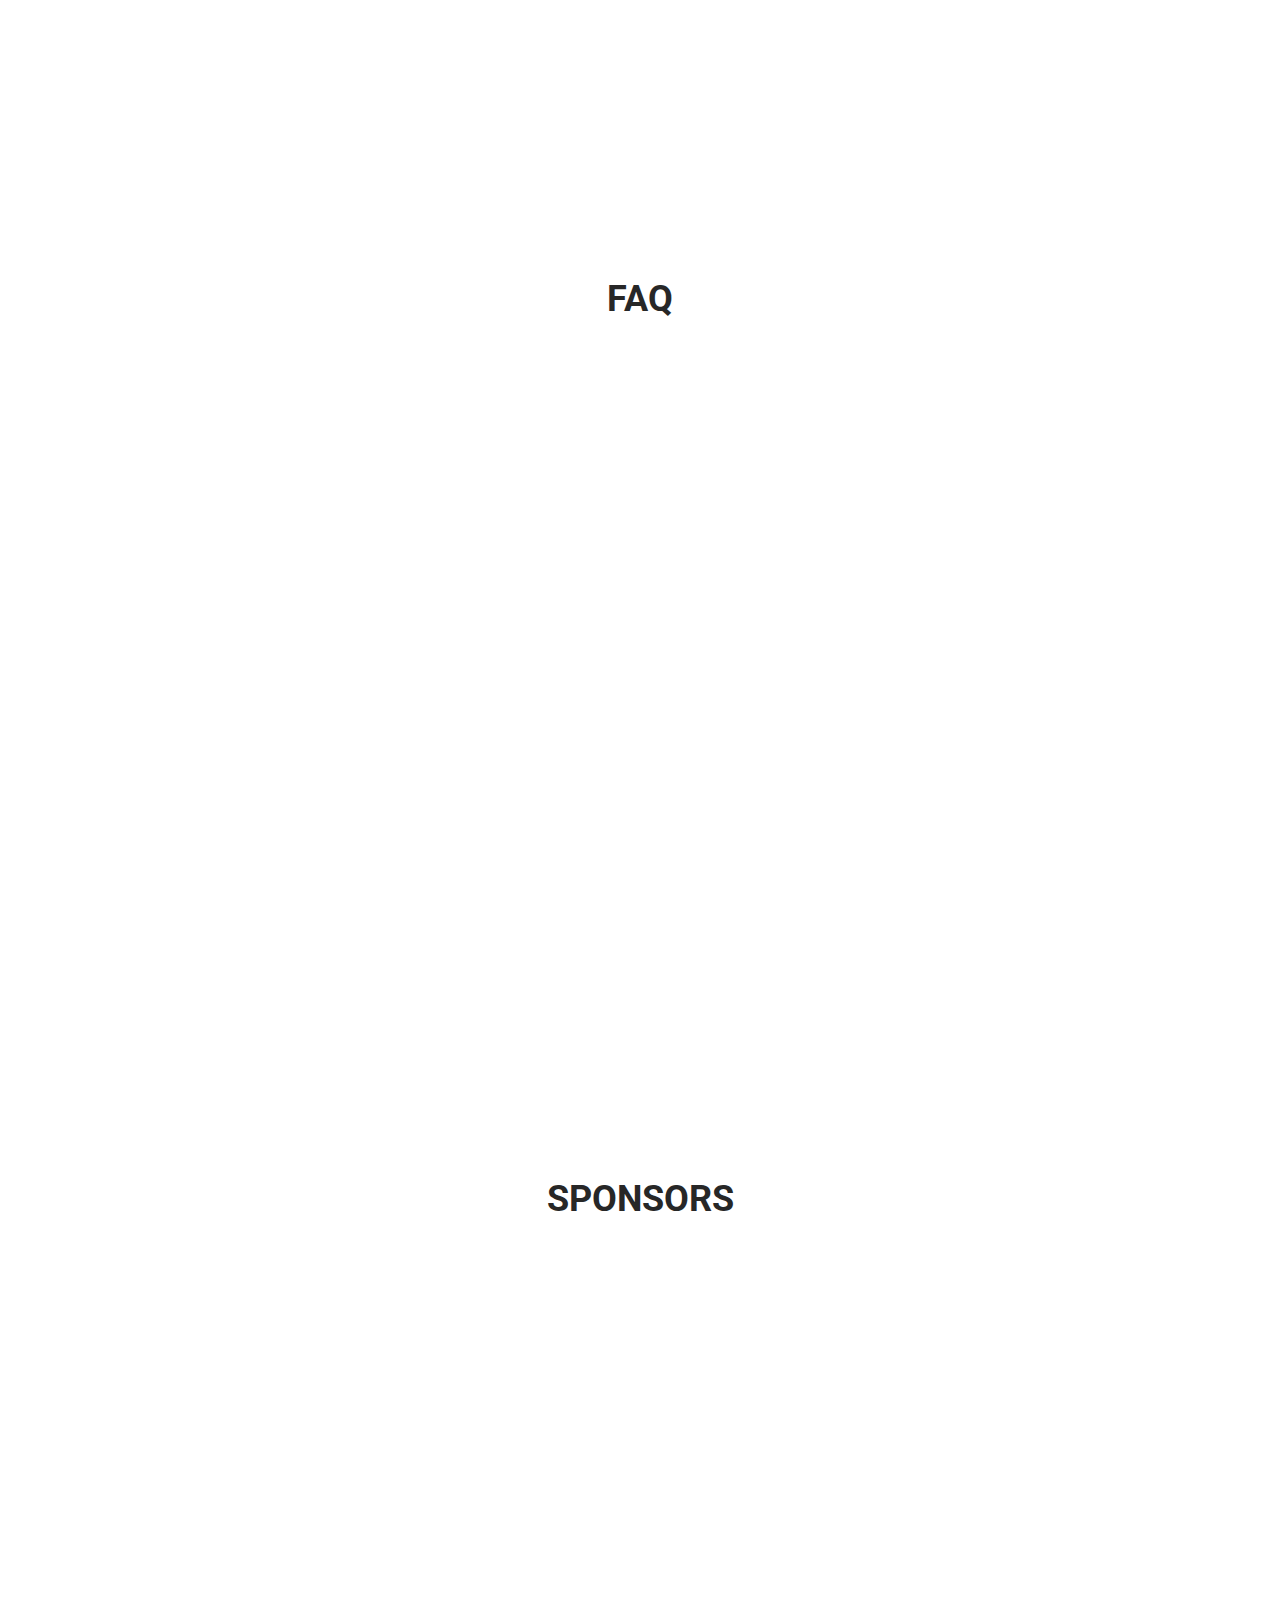
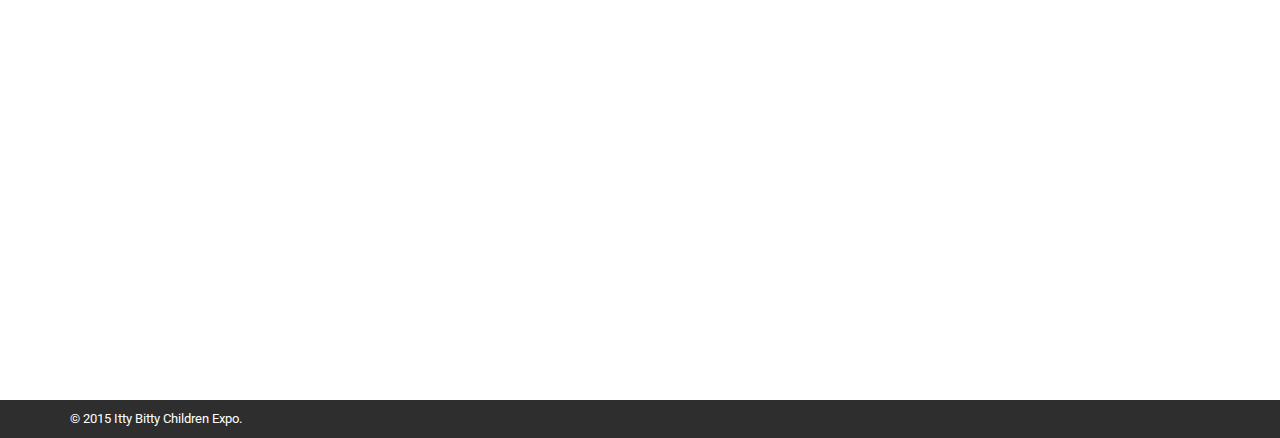
==== commit bc39e420: "" ====
--- a/Itty Bitty Childrens Expo/about.html
+++ b/Itty Bitty Childrens Expo/about.html
@@ -126,7 +126,7 @@
         <div class="container">
             <div class="row">
                 <div class="col-sm-6">
-                    &copy; 2015 Itty Witty Children Expo. <!-- Designed by <a target="_blank" href="http://shapebootstrap.net/" title="Ang mga pogi ng CS">Aviso, Llagas, Manalastas</a> -->
+                    &copy; 2015 Itty Bitty Children Expo. <!-- Designed by <a target="_blank" href="http://shapebootstrap.net/" title="Ang mga pogi ng CS">Aviso, Llagas, Manalastas</a> -->
                 </div>
                
             </div>
--- a/Itty Bitty Childrens Expo/css/about.css
+++ b/Itty Bitty Childrens Expo/css/about.css
@@ -239,5 +239,9 @@
         background-size: 200% 100%;
     }
 
-
-}
+    .intro-section, .about-section, .faq-section, .sponsors-section {
+        height: 150%;
+    }
+
+
+}
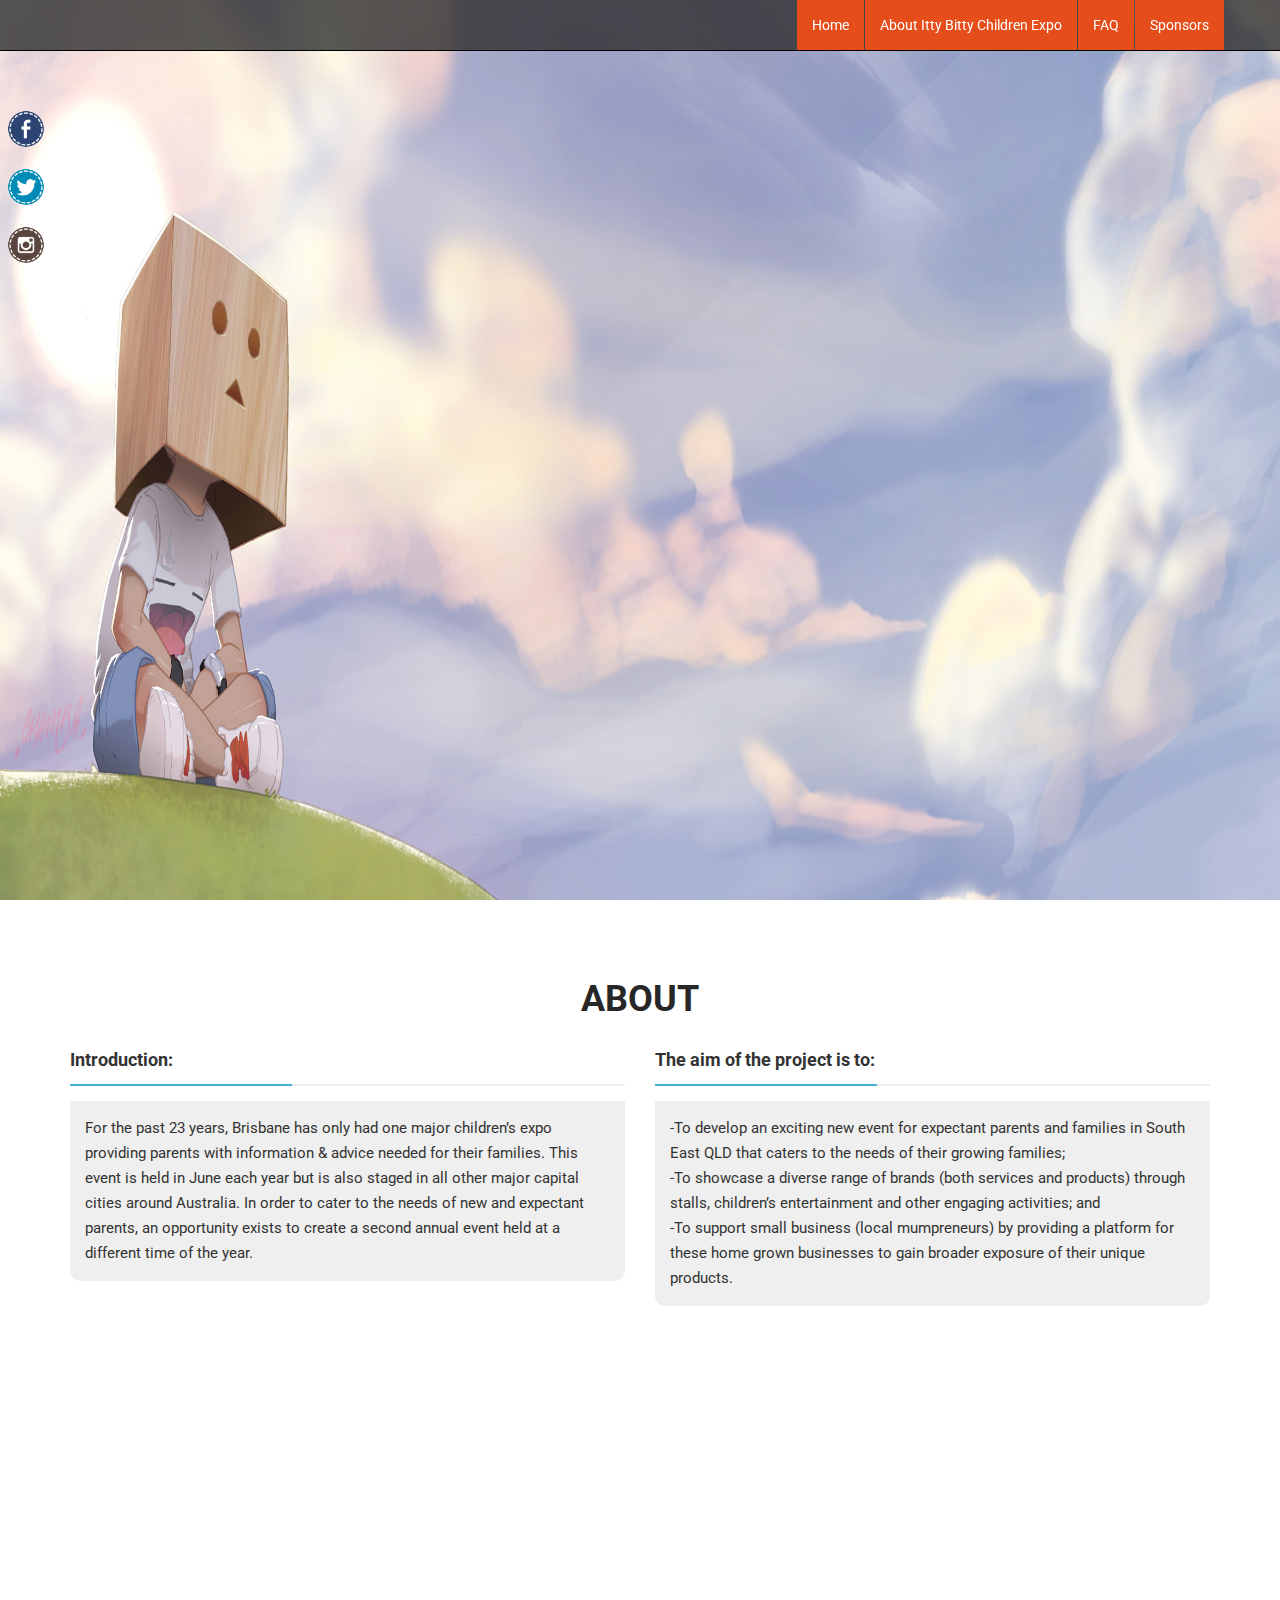
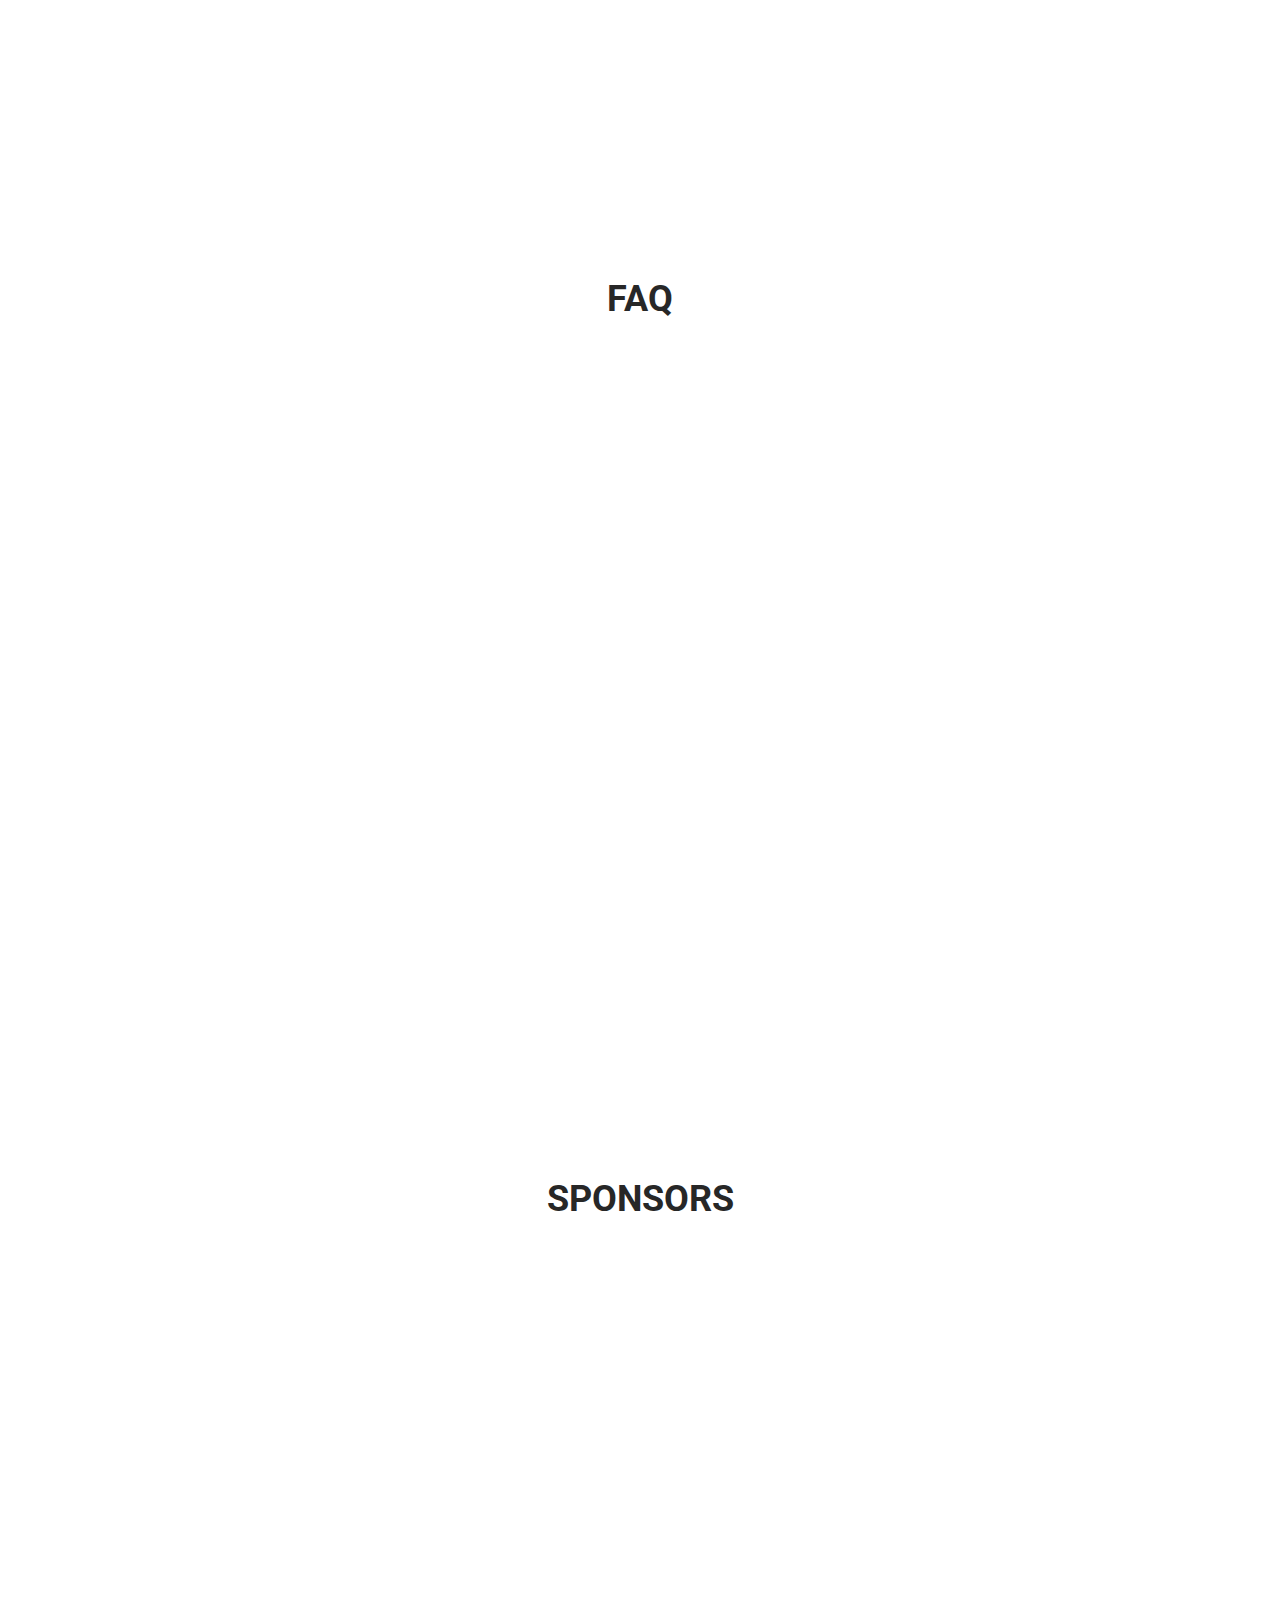
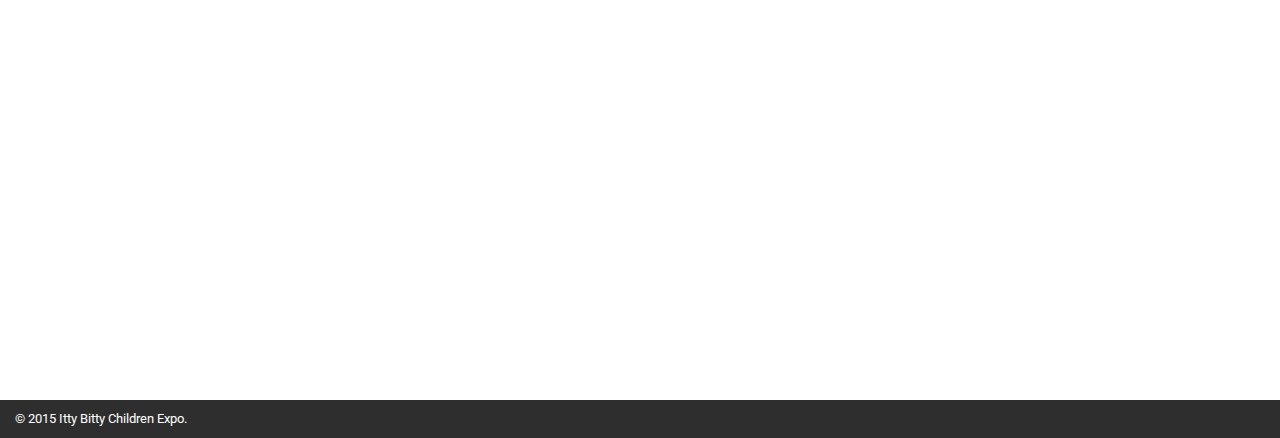
==== commit c4920e87: "moved the footer to the left." ====
--- a/Itty Bitty Childrens Expo/about.html
+++ b/Itty Bitty Childrens Expo/about.html
@@ -122,28 +122,32 @@
         </div>
     </section>
 
-    <footer id="footer">
-        <div class="container">
+   <footer id="footer">
+        <div class="container-fluid">
             <div class="row">
-                <div class="col-sm-6">
+                <div class="col-sm-6" id="footer-info">
                     &copy; 2015 Itty Bitty Children Expo. <!-- Designed by <a target="_blank" href="http://shapebootstrap.net/" title="Ang mga pogi ng CS">Aviso, Llagas, Manalastas</a> -->
                 </div>
-               
+                <div class="col-sm-6" id="social-for-mobile">
+                    <ul class="social-icons">
+                        <li><a href="#"><i class="fa fa-facebook"></i></a></li>
+                        <li><a href="#"><i class="fa fa-twitter"></i></a></li>
+                        <li><a href="#"><i class="fa fa-instagram"></i></a></li>
+                    </ul>
+                </div>
+           
             </div>
         </div>
         
         
-        <nav class="social">
+        <nav class="social" id="social-for-web">
           <ul>
                 <li><a href="http://facebook.com"><img src="images/Facebook.png" alt="" width="38" height="38" class="circle"/></a></li><br>
               <li><a href="http://twitter.com"><img src="images/Twitter.png" alt="" width="38" height="38" class="circle"/></a></li><br>
              <li><a href="http://www.instagram.com"><img src="images/Instagram.png" alt="" width="38" height="38" class="circle"/></a></li><br>
 
           </ul>
-      </nav>
-        
-        
-        
+        </nav>
     </footer><!--/#footer-->
 
 </body>
--- a/Itty Bitty Childrens Expo/css/about.css
+++ b/Itty Bitty Childrens Expo/css/about.css
@@ -231,6 +231,10 @@
     background: rgba(255, 255, 255, 0.1);
 }
 
+#social-for-mobile {
+        display: none;
+    }
+
 @media screen and (max-width: 414px) and (max-height: 736px) {
 
     body {
@@ -243,5 +247,18 @@
         height: 150%;
     }
 
-
-}
+    #social-for-mobile {
+        display: inline-block;
+    }
+
+    #social-for-web {
+        display: none;
+    }
+
+    #footer-info {
+        width: 59%;
+        display: inline-block;
+    }
+
+
+}
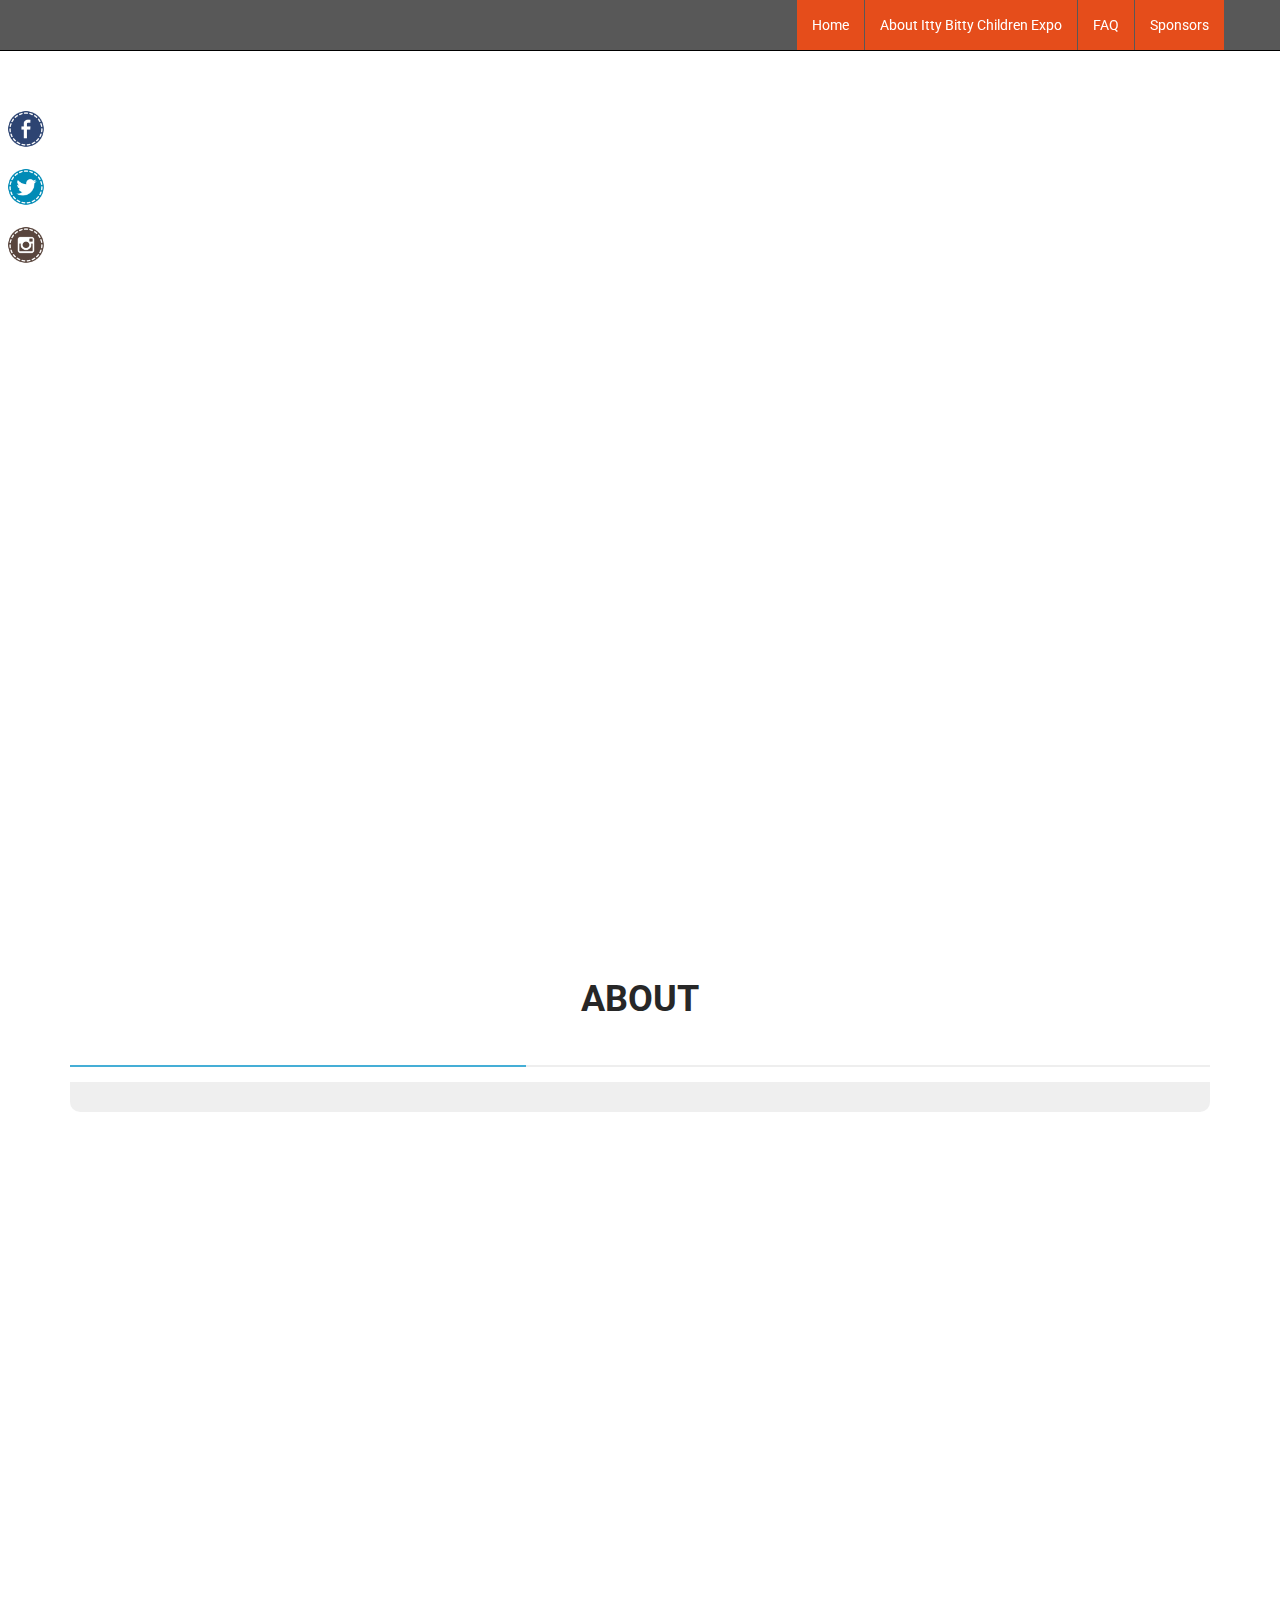
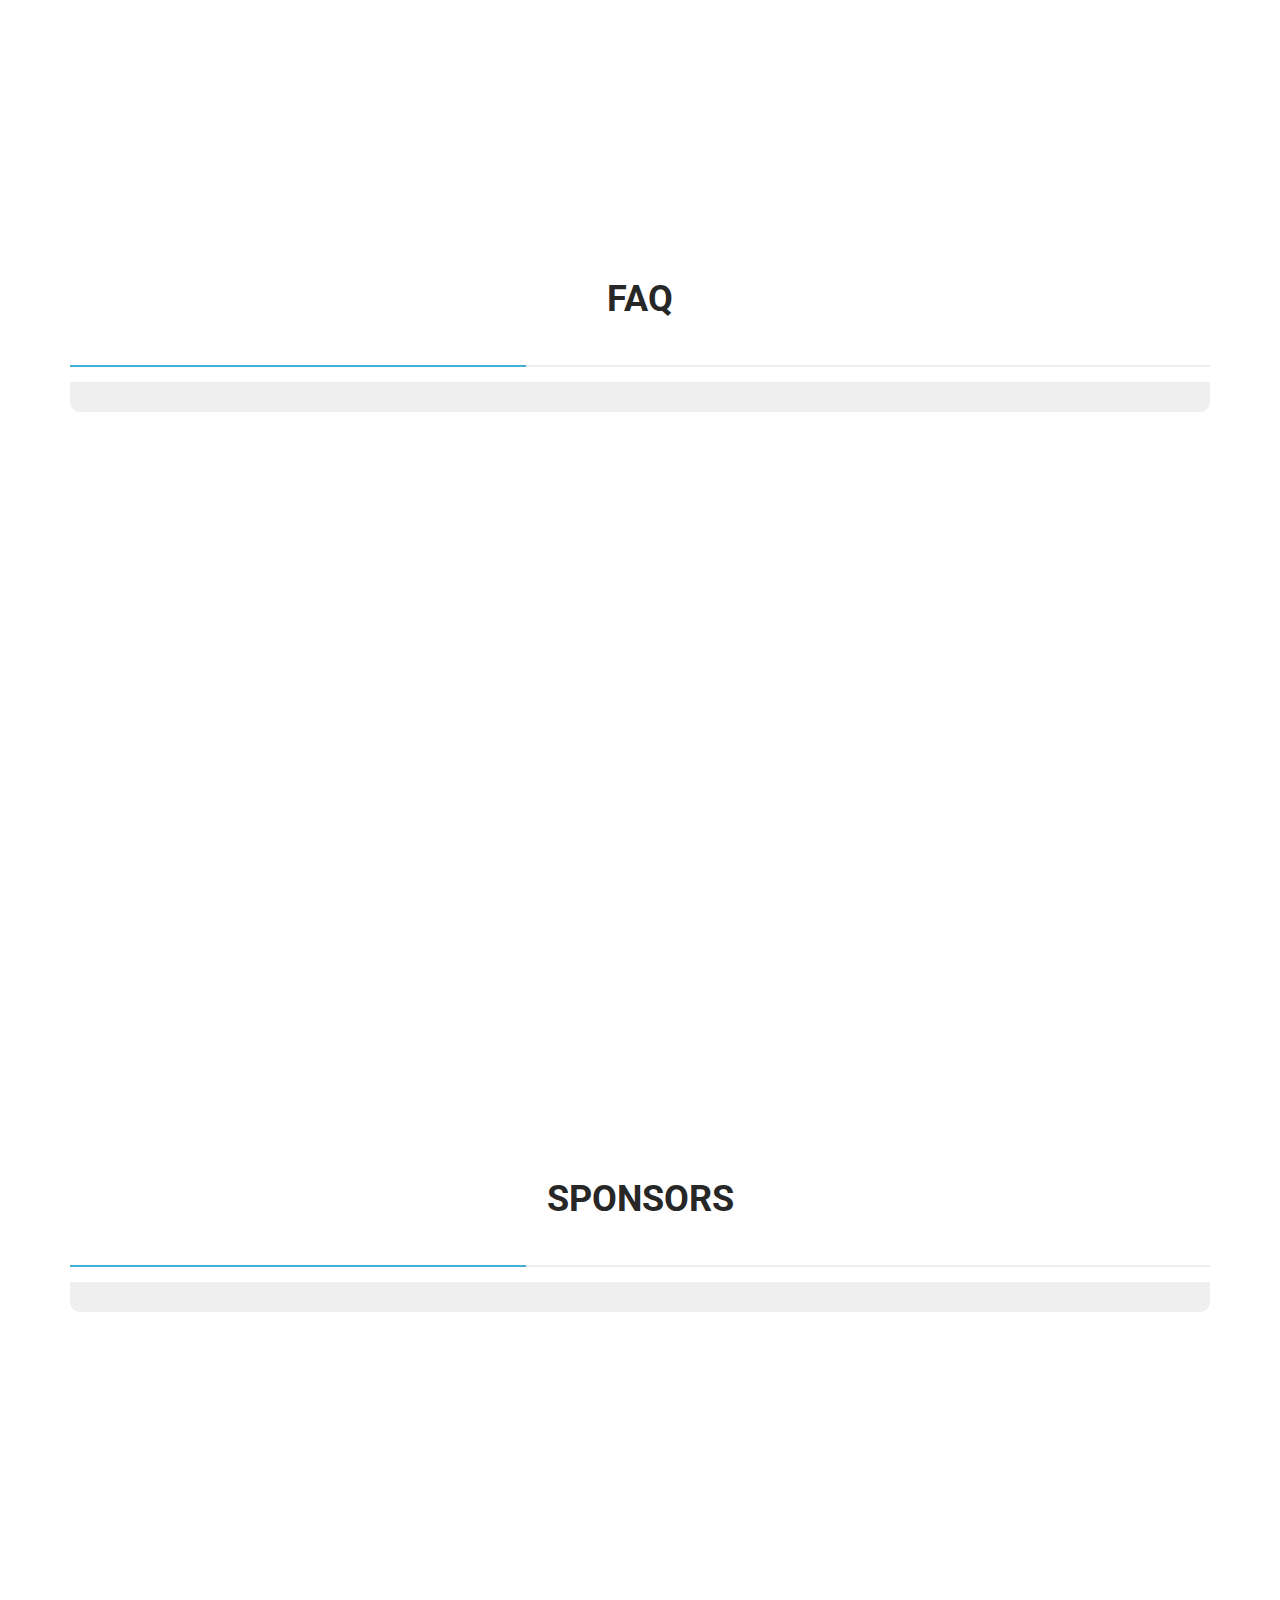
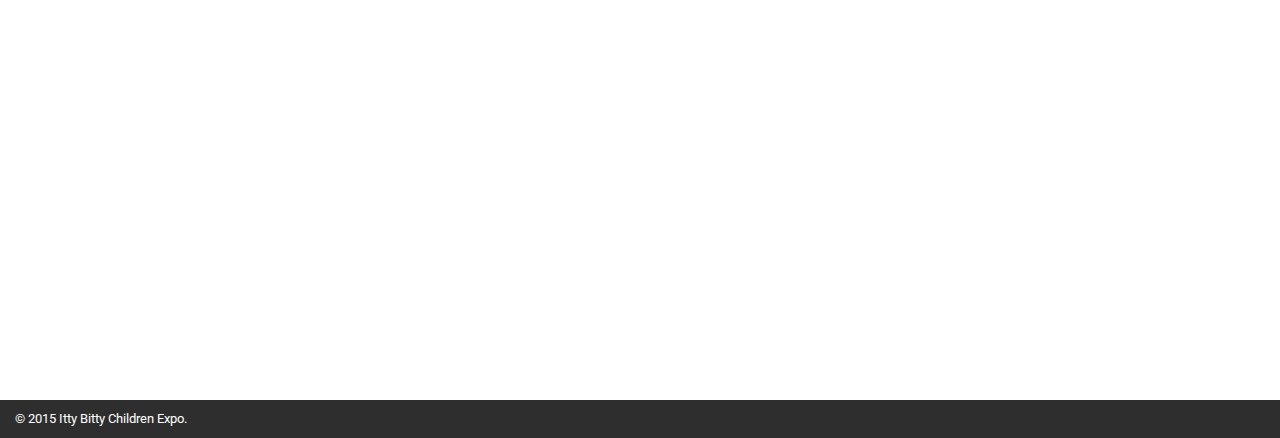
==== commit f09b01b6: "" ====
--- a/Itty Bitty Childrens Expo/about.html
+++ b/Itty Bitty Childrens Expo/about.html
@@ -86,24 +86,15 @@
             <h1 class="section-title">ABOUT</h1>
             
              <div class="row">
-                <div class="col-sm-6" style="visibility: visible; margin-bottom: 25px;">
-                    <h4 class="column-title">Introduction:</h4>
+                <div class="col-sm-12" style="visibility: visible; margin-bottom: 25px;">
+                    <h4 class="column-title"></h4>
                     <div class="column-div">
-                        <p>
-                           For the past 23 years, Brisbane has only had one major children’s expo providing parents with information & advice needed for their families. This event is held in June each year but is also staged in all other major capital cities around Australia. In order to cater to the needs of new and expectant parents, an opportunity exists to create a second annual event held at a different time of the year. 
-                        </p>
+                        
                     </div>
                 </div>
-                <div class="col-sm-6" style="visibility: visible">
-                    <h4 class="column-title">The aim of the project is to:</h4>
-                    <div class="column-div">
-                        <p>-To develop an exciting new event for expectant parents and families in South East QLD that caters to the needs of their growing families;</br>
-                    -To showcase a diverse range of brands (both services and products) through stalls, children’s entertainment and other engaging activities; and</br>
-                 -To support small business (local mumpreneurs) by providing a platform for these home grown businesses to gain broader exposure of their unique products.
-                        </p>
-                    </div>
-                </div>
+                
             </div>
+
         </div>    
     </section>
 
@@ -111,6 +102,16 @@
     <section id="faq" class="faq-section">
         <div class="container divContainer">
             <h1 class="section-title">FAQ</h1>
+
+            <div class="row">
+                <div class="col-sm-12" style="visibility: visible; margin-bottom: 25px;">
+                    <h4 class="column-title"></h4>
+                    <div class="column-div">
+                        
+                    </div>
+                </div>
+                
+            </div>
         </div>
     </section>
 
@@ -118,7 +119,16 @@
     <section id="sponsors" class="sponsors-section">
         <div class="container divContainer">
             <h1 class="section-title">SPONSORS</h1>
-            
+
+            <div class="row">
+                <div class="col-sm-12" style="visibility: visible; margin-bottom: 25px;">
+                    <h4 class="column-title"></h4>
+                    <div class="column-div">
+                        
+                    </div>
+                </div>
+                
+            </div>
         </div>
     </section>
 
